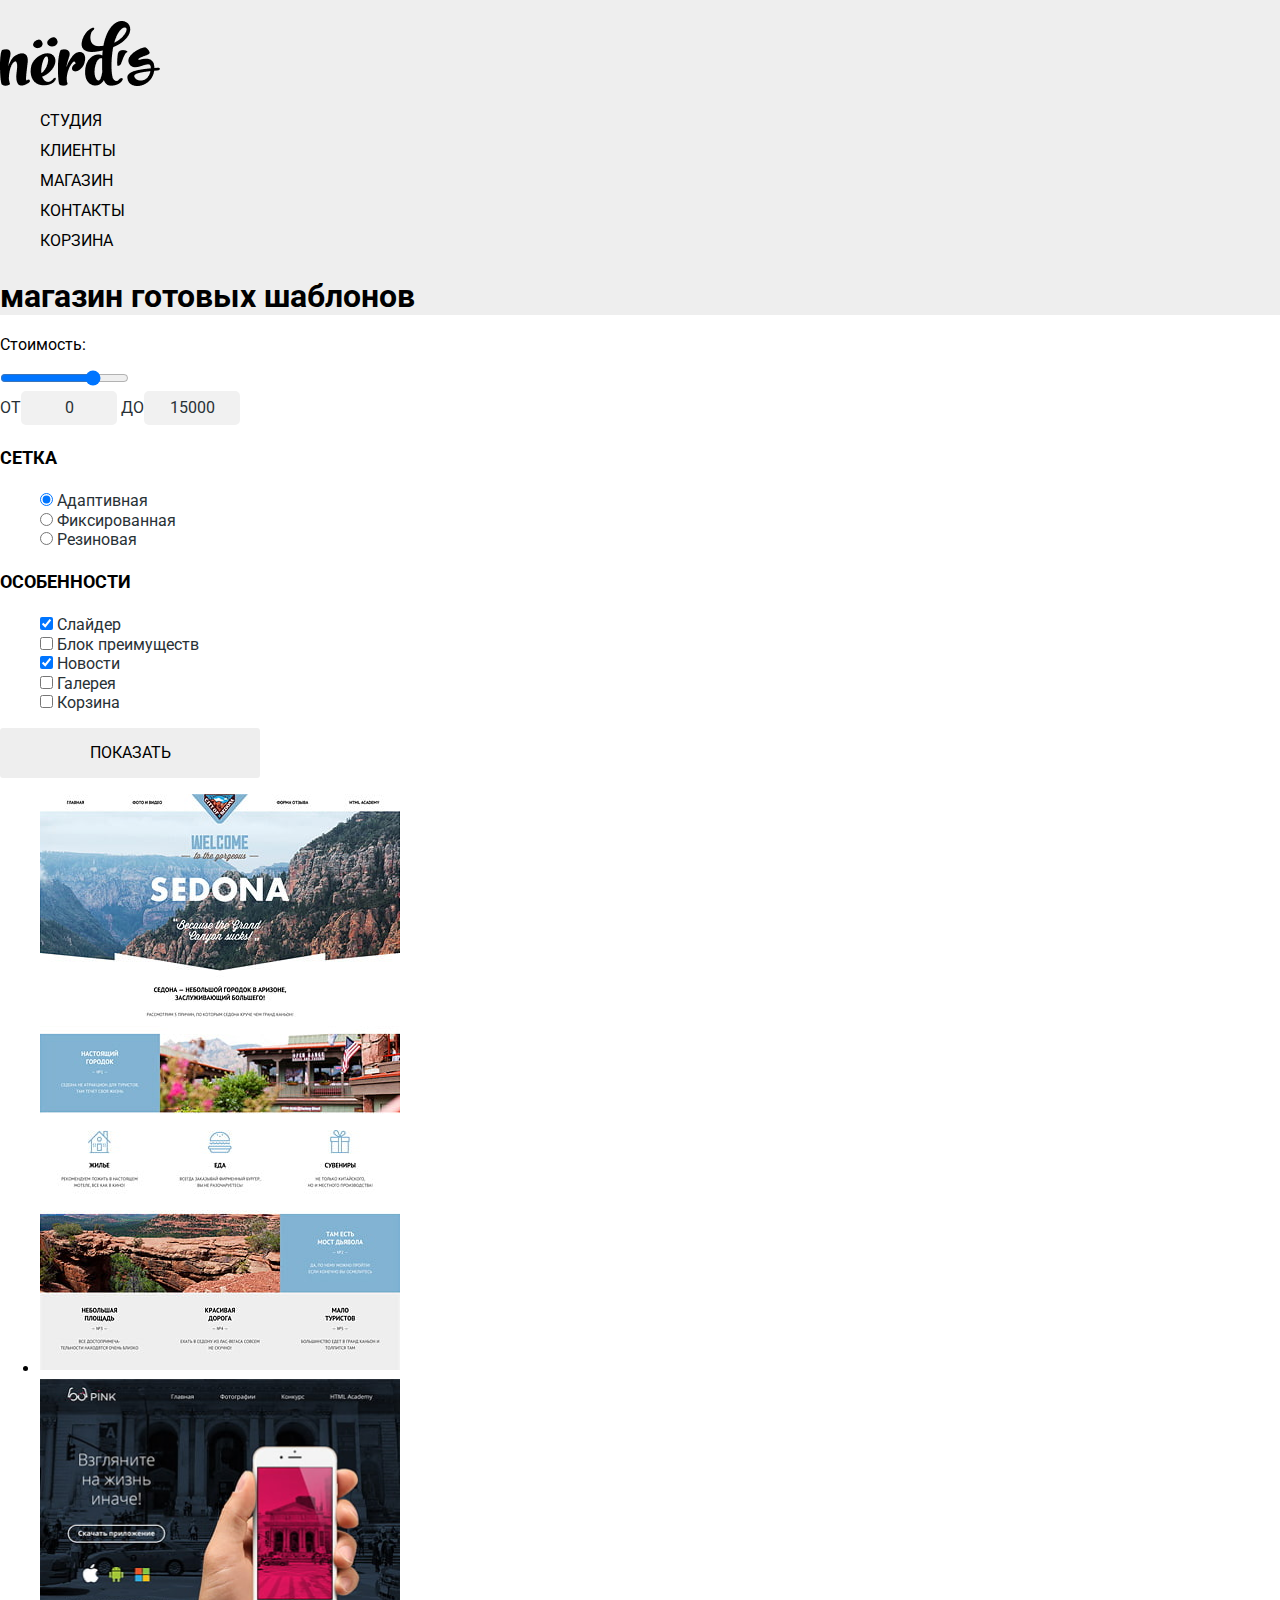
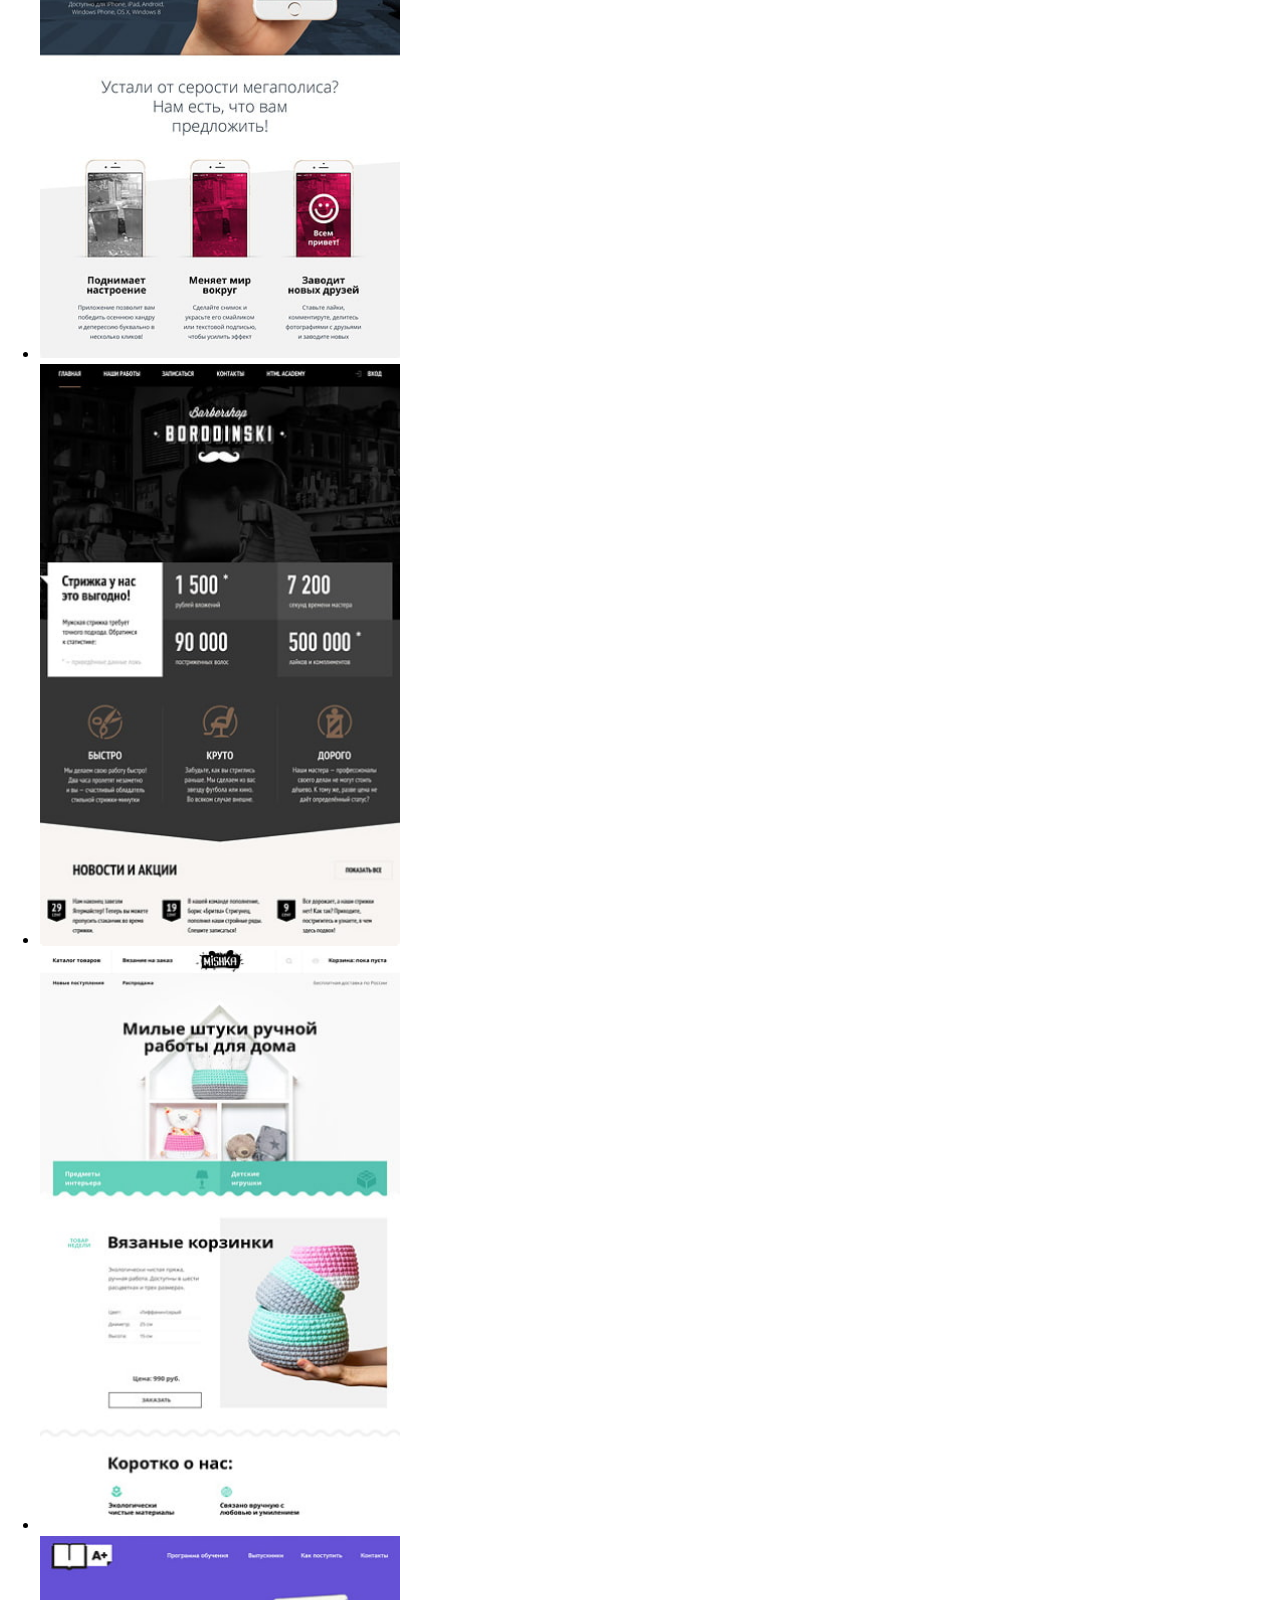
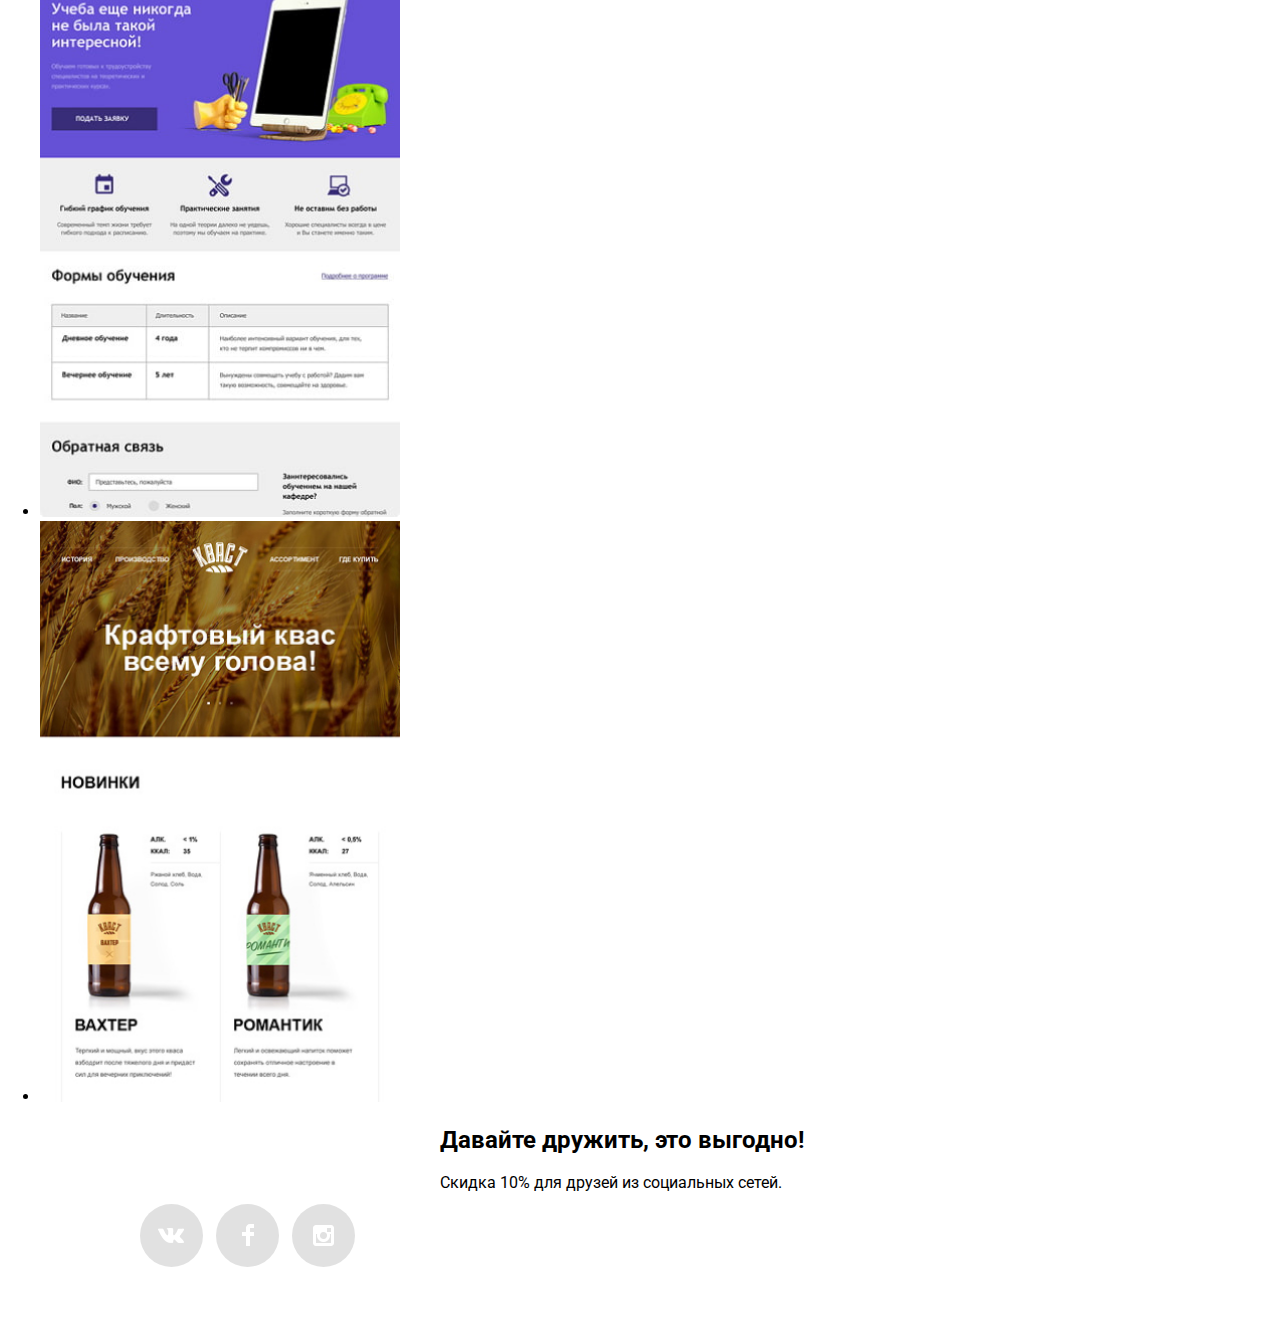
==== catalog.html @ 4b97c2a5 "+css базовое" ====
<!DOCTYPE html>
<html lang="ru">

<head>
  <meta charset="UTF-8">
  <title>HTML Academy: Нёрдс</title>
  <link rel="stylesheet" href="https://fonts.googleapis.com/css2?family=Roboto:wght@400;700&display=swap">
  <link rel="stylesheet" href="css/normalize.css">
  <link rel="stylesheet" href="css/style.css">
</head>

<body>
  <header class="main-header">
    <a class="main-logo" href="index.html">
      <img src="img/nerds_logo.png" width="159.87" height="65.02" alt="Логотип студии Нердс">
    </a>
    </div>
    <nav class="main-navigation">
      <ul class="main-navigation-list">
        <li><a href="">Студия</a></li>
        <li><a href="">Клиенты</a></li>
        <li><a href="catalog.html">Магазин</a></li>
        <li><a href="">Контакты</a></li>
        <li><a href="">Корзина</a></li>
      </ul>
    </nav>
    <h1>магазин готовых шаблонов</h1>
  </header>
  <main>
    <section>
      <div class="choose">
        <form action="https://echo.htmlacademy.ru" method="post">

          <p>Стоимость:</p>
          <input type="range" min="0" max="20000" step="1" value="15000">
          <div class="price-controls">
            <label class="min-price">ОТ<input name="min-price" type="text" value="0"></label>
            <label class="max-price">ДО<input name="max-price" type="text" value="15000"></label>
          </div>
          <h3>Сетка</h3>
          <ul class="choose radio-li">
            <li>
              <input id="adaptive" type="radio" name="grid" value="adaptive" checked>
              <label for="adaptive">Адаптивная</label>
            </li>
            <li>
              <input id="fixed" type="radio" name="grid" value="fixed">
              <label for="fixed">Фиксированная</label>
            </li>
            <li>
              <input id="rubber" type="radio" name="grid" value="rubber">
              <label for="rubber">Резиновая</label>
            </li>
          </ul>

          <h3>Особенности</h3>
          <ul class="choose checkbox-li">
            <li>
              <input id="slider" type="checkbox" name="features" value="slider" checked>
              <label for="slider">Слайдер</label>
            </li>
            <li>
              <input id="advantages" type="checkbox" name="features" value="advantages">
              <label for="advantages">Блок преимуществ</label>
            </li>
            <li>
              <input id="news" type="checkbox" name="features" value="news" checked>
              <label for="news">Новости</label>
            </li>
            <li>
              <input id="gallery" type="checkbox" name="features" value="gallery">
              <label for="gallery">Галерея</label>
            </li>
            <li>
              <input id="basket" type="checkbox" name="features" value="basket">
              <label for="basket">Корзина</label>
            </li>
          </ul>
          <input class="choose-btm" type="submit" value="Показать">
        </form>
      </div>
      <div>
        <ul>
          <li><img src="img/catalog_sedona.jpg" width="360" height="580" alt="карточка товара"></li>
          <li><img src="img/catalog_pink.jpg" width="360" height="580" alt="карточка товара"></li>
          <li><img src="img/catalog_barber.jpg" width="360" height="580" alt="карточка товара"></li>
          <li><img src="img/catalog bear.jpg" width="360" height="580" alt="карточка товара"></li>
          <li><img src="img/catalog a+.jpg" width="360" height="580" alt="карточка товара"></li>
          <li><img src="img/catalog_kvast.jpg" width="360" height="580" alt="карточка товара"></li>
        </ul>
      </div>
    </section>
  </main>
  <footer>
    <div>
      <div class="social">
        <a class="social-btn social-btn-vk" href="#">Вконтакте</a>
        <a class="social-btn social-btn-fb" href="#">Фейсбук</a>
        <a class="social-btn social-btn-inst" href="#">Инстаграм</a>
      </div>
      <h2>Давайте дружить, это выгодно!</h2>
      <p>Скидка 10% для друзей из социальных сетей.</p>
    </div>
  </footer>
  <section class="pop-up">
    <h2>Напишите нам</h2>
    <form action="https://echo.htmlacademy.ru" method="post">
      <p>
        <label for="name">Имя</label>
        <input type="text" id="name" name="name" placeholder="Имя Фамилия">
      </p>
      <p>
        <label for="user_email">Ваш e-mail</label>
        <input type="text" id="user_email" name="user_email" placeholder="email@example.com">
      </p>
      <p>
        <label for="message_text">Текст письма</label>
        <input type="text" id="message_text" name="message_text" placeholder="В свободной форме">
      </p>
      <button type="submit">Отправить</button>
    </form>
  </section>
</body>

</html>
---- css/style.css ----
:root{
    --basic: #EEEEEE;
    --black: #000000;
    --white: #FFFFFF;
    --brown: #283136;
    --sites-btn: #FB565A;
    --sites-active: #D7373B;
    --sites-focus: #E74246;
    --application-btn: #00CA74;
    --application-hover: #00BC6C;
    --application-active:#00AA62;
    --presentation-btn: #EFC84A;
    --presentation-focus: #EAB534;
    --prexentation-active: #E5A722;
}

body{
    min-width: 1180px;
    font-family: "roboto";
}

a{
    text-decoration: none;
}

img{
    max-width: 100%;
    height: auto;
}

.main-header {
    padding-top: 20px;
  
    background:var(--basic);
  }

.main-navigation{
    font-size: 16px;
    line-height: 30px;
    text-transform: uppercase; 
}

.main-navigation-list{
    list-style: none;
}

.main-navigation-list a{
    color: var(--black);
}

/*Эфекты нажатия и наведения на навигацию и лого*/

.main-navigation-list a:hover,
.main-navigation-list a:focus{
    color: var(--link);
}

.main-navigation-list a:active{
    mix-blend-mode: normal;
    opacity: 0.3;
}

.main-logo:active{
    mix-blend-mode: normal;
    opacity: 0.3;
}

/*Эфекты нажатия и наведения на "заказать" и стилизация предложений*/

h3{
    text-transform: uppercase;
}

.offers li{
    list-style: none;   
}

.offers p{
    font-size: 16px;
    line-height: 24px; 
    color:var(--brown);
}


.sites-link{
    background:var(--sites-btn);
    border-radius: 3px;
    width: 160px;
    height: 50px;
}

.sites-link a{
    display: block; 
    text-align: center;
    padding: 17px;
    color: var(--white);
    text-transform: uppercase;
}

.sites-link:hover,
.sites-link:focus{
    background: var(--sites-focus);
}

.sites-link:active{
    background: var(--sites-active);
    box-shadow: inset 0px 3px 0px rgba(0, 1, 1, 0.1);
}

.sites-link a:active{
    opacity: 0.3;
}

.applications-link{
    background: var(--application-btn);
    border-radius: 3px;
    width: 160px;
    height: 50px;
}

.applications-link a{
    display: block; 
    text-align: center;
    padding: 17px;
    color: var(--white);
    text-transform: uppercase;
}

.applications-link:hover,
.applications-link:focus{
    background: var(--application-hover)
}

.applications-link:active{
    background: var(--application-active);
    box-shadow: inset 0px 3px 0px rgba(0, 1, 1, 0.1);
    border-radius: 3px;
}

.applications-link a:active{
    opacity: 0.3;
}

.presentations-link{
    background:var(--presentation-btn);
    border-radius: 3px;
    width: 160px;
    height: 50px;
}

.presentations-link a{
    display: block; 
    text-align: center;
    padding: 17px;
    color: var(--white);
    text-transform: uppercase;
}

.presentations-link:hover,
.presentations-link:focus{
    background: #EAB534;
}

.presentations-link:active{
    background: #E5A722;
    box-shadow: inset 0px 3px 0px rgba(0, 1, 1, 0.1);
    border-radius: 3px;
}

.presentations-link a:active{
    opacity: 0.3;
}

.pop-up{
    display: none;
}

/*иконки соц.сетей*/

/*боковое меню выбора*/
.social{
    position: relative;
    float: left;
    width: 300px;
    margin-top: 30px;
    margin-left: 140px;
    padding-top: 30px;
    padding-bottom: 68px;
}

.social-btn{
    display: inline-block;
    width: 63px;
    height: 63px;
    margin-top: 17px;
    margin-right: 9px;
    font-size: 0;
    vertical-align: top;
    background-color: #e1e1e1;
    border-radius: 50%;
}

.social-btn:hover,
.social-btn:focus{
    background-color: #fb565a;
}
  
.social-btn:active{
    background-color: #d6494d;
    box-shadow: inset 0 3px 0 0 #b63e42;
}
  
.social-btn-vk{
    background-color: #e1e1e1;
    background-image: url("../img/icon-vk.png");
    background-repeat: no-repeat;
    background-position: center;
}
  
.social-btn-fb{
    background-color: #e1e1e1;
    background-image: url("../img/icon-facebook.png");
    background-repeat: no-repeat;
    background-position: center;
}
  
.social-btn-inst{
    background-color: #e1e1e1;
    background-image: url("../img/icon-instagramm.png");
    background-repeat: no-repeat;
    background-position: center;
}


/*catalog.html*/
.price-controls input {
    width: 80px;
    padding: 8px;
    font-size: 16px;
    text-align: center;
    color: var(--brown);
    background: #f1f1f1;
    border: none;
    border-radius: 5px;
}

h3{
    font-size: 18px;
    line-height: 30px;
}
  
label{
    font-size: 16px;
    line-height: 19px;
    color: #283136;
}

.choose{
    list-style: none;
}

.choose label{
    color: var(--brown);
    font-size: 16px;
    line-height: 19px;
}

.choose-btm{
        background: var(--basic);
        border-radius: 3px;
        width: 260px;
        height: 50px;
        border: none;
        font-size: 16px;
        line-height: 18px;
        color: var(--black);
        text-transform: uppercase;
}
.choose-btm:hover,
.choose-btm:focus{
    background: #DFDFDF;
}

.choose-btm:active{
    background: #D5D5D5;
    box-shadow: inset 0px 3px 0px;
}

/*карточки магазина*/
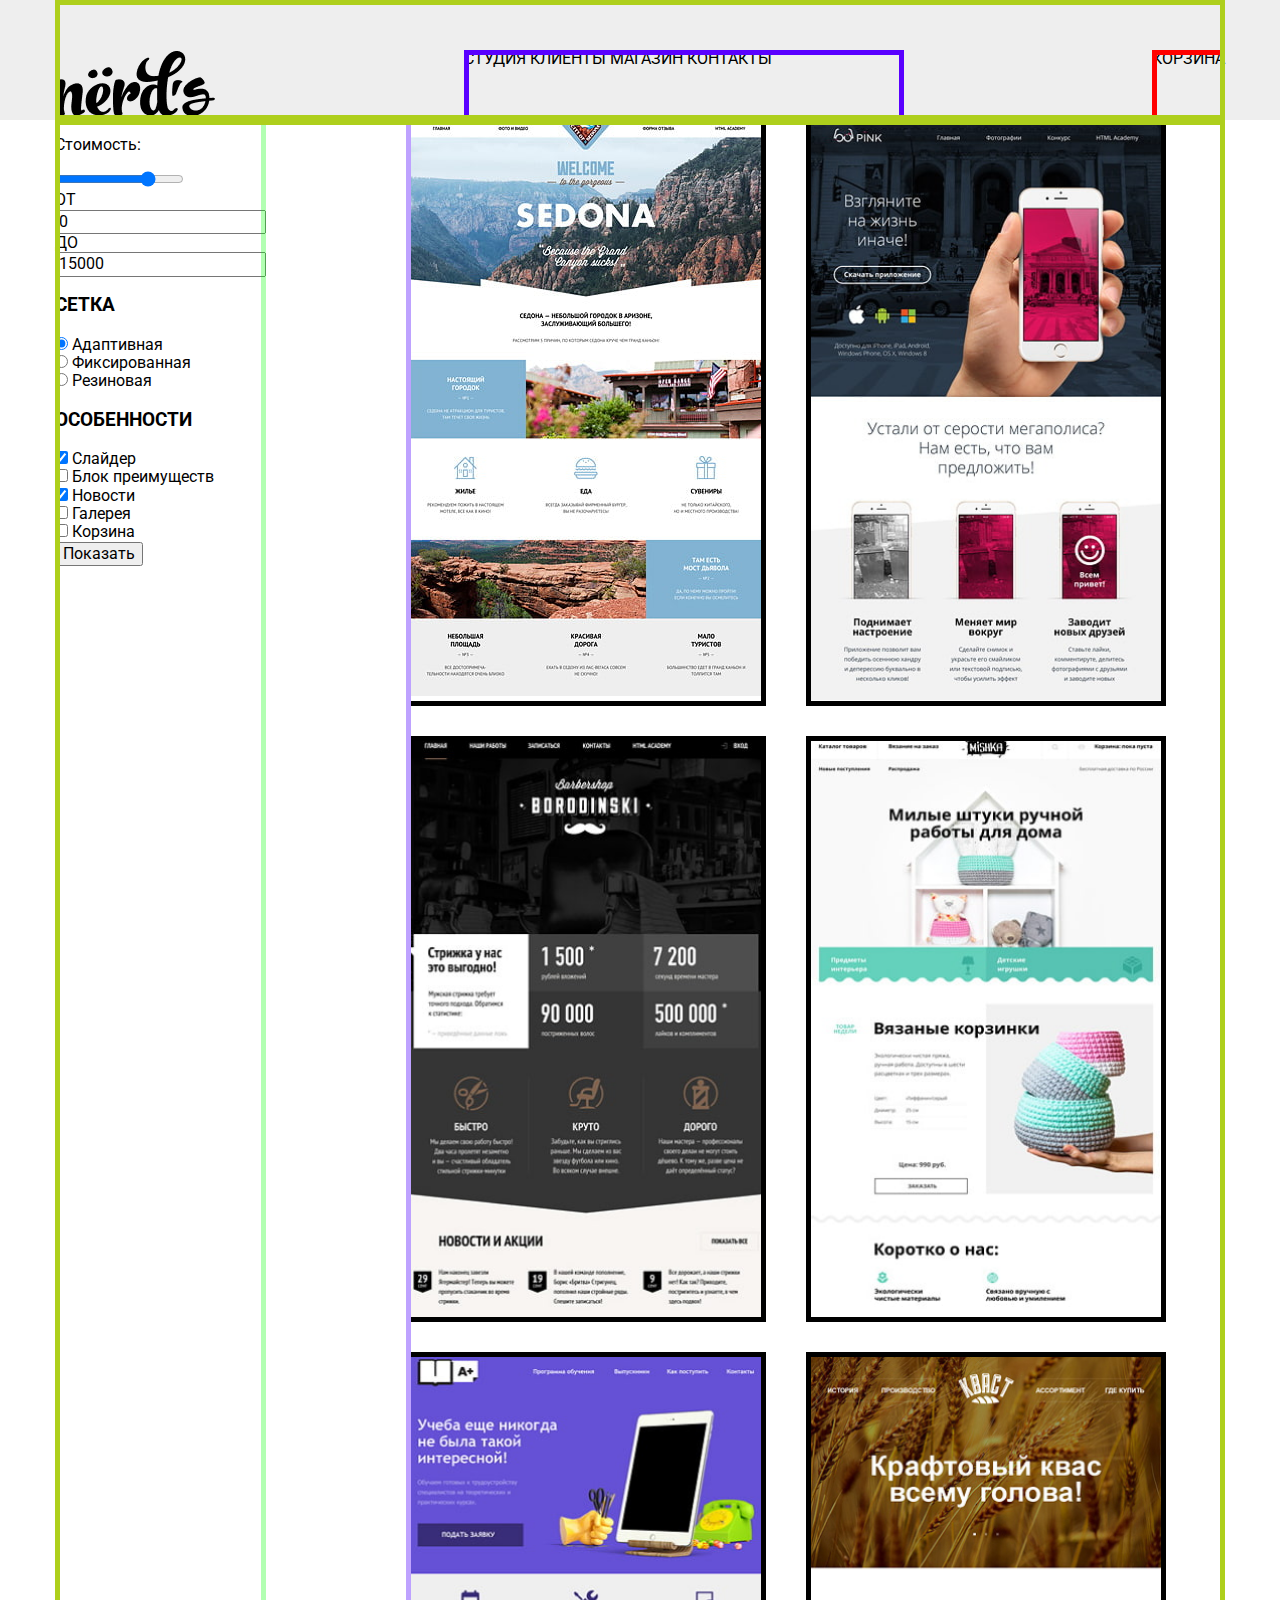
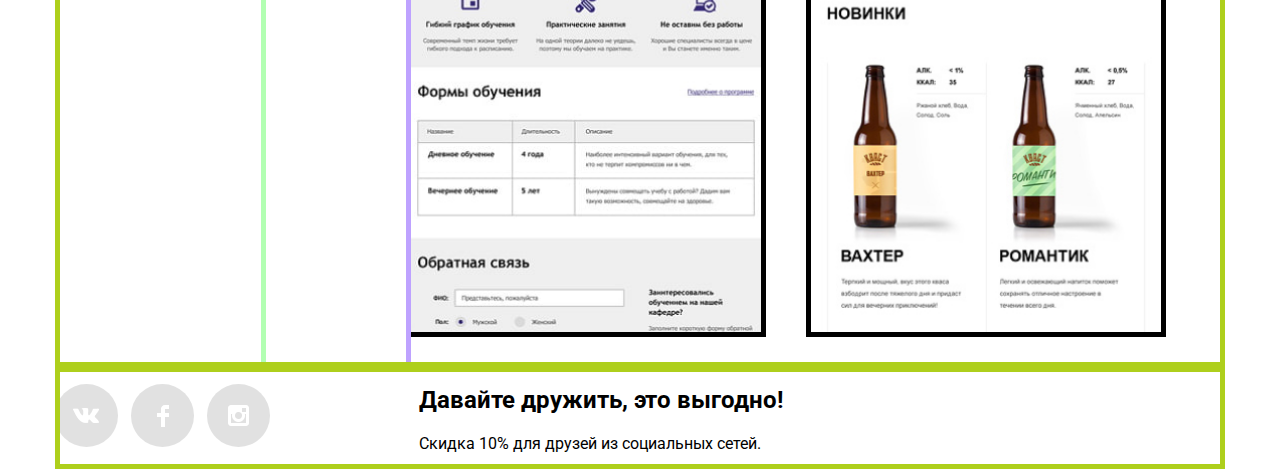
==== commit 6ede2091: "new css" ====
--- a/catalog.html
+++ b/catalog.html
@@ -1,5 +1,5 @@
 <!DOCTYPE html>
-<html lang="ru">
+<html class="page" lang="ru">
 
 <head>
   <meta charset="UTF-8">
@@ -9,28 +9,30 @@
   <link rel="stylesheet" href="css/style.css">
 </head>
 
-<body>
+<body class="page-body">
   <header class="main-header">
-    <a class="main-logo" href="index.html">
-      <img src="img/nerds_logo.png" width="159.87" height="65.02" alt="Логотип студии Нердс">
-    </a>
+    <div class="container">
+      <nav class=" main-navigation">
+        <a class="main-logo" href="index.html">
+          <img src="img/nerds-logo.png">
+        </a>
+        <ul class="site-navigation">
+          <li class="site-navigation-li"><a href="">Студия</a></li>
+          <li class="site-navigation-li"><a href="">Клиенты</a></li>
+          <li class="site-navigation-li"><a href="catalog.html">Магазин</a></li>
+          <li class="site-navigation-li"><a href="">Контакты</a></li>
+        </ul>
+        <div class="user-navigation">
+          <a href="">Корзина</a>
+        </div>
+      </nav>
     </div>
-    <nav class="main-navigation">
-      <ul class="main-navigation-list">
-        <li><a href="">Студия</a></li>
-        <li><a href="">Клиенты</a></li>
-        <li><a href="catalog.html">Магазин</a></li>
-        <li><a href="">Контакты</a></li>
-        <li><a href="">Корзина</a></li>
-      </ul>
-    </nav>
-    <h1>магазин готовых шаблонов</h1>
   </header>
+
   <main>
-    <section>
-      <div class="choose">
+    <div class="container shop">
+      <div class="filters">
         <form action="https://echo.htmlacademy.ru" method="post">
-
           <p>Стоимость:</p>
           <input type="range" min="0" max="20000" step="1" value="15000">
           <div class="price-controls">
@@ -38,7 +40,7 @@
             <label class="max-price">ДО<input name="max-price" type="text" value="15000"></label>
           </div>
           <h3>Сетка</h3>
-          <ul class="choose radio-li">
+          <ul class="radio-li">
             <li>
               <input id="adaptive" type="radio" name="grid" value="adaptive" checked>
               <label for="adaptive">Адаптивная</label>
@@ -52,9 +54,8 @@
               <label for="rubber">Резиновая</label>
             </li>
           </ul>
-
           <h3>Особенности</h3>
-          <ul class="choose checkbox-li">
+          <ul class="checkbox-li">
             <li>
               <input id="slider" type="checkbox" name="features" value="slider" checked>
               <label for="slider">Слайдер</label>
@@ -79,27 +80,27 @@
           <input class="choose-btm" type="submit" value="Показать">
         </form>
       </div>
-      <div>
-        <ul>
-          <li><img src="img/catalog_sedona.jpg" width="360" height="580" alt="карточка товара"></li>
-          <li><img src="img/catalog_pink.jpg" width="360" height="580" alt="карточка товара"></li>
-          <li><img src="img/catalog_barber.jpg" width="360" height="580" alt="карточка товара"></li>
-          <li><img src="img/catalog bear.jpg" width="360" height="580" alt="карточка товара"></li>
-          <li><img src="img/catalog a+.jpg" width="360" height="580" alt="карточка товара"></li>
-          <li><img src="img/catalog_kvast.jpg" width="360" height="580" alt="карточка товара"></li>
-        </ul>
+      <ul class="catalog-list">
+        <li class="catalog-item"><img src="img/catalog-sedona.jpg" width="360" height="580" alt="карточка товара"></li>
+        <li class="catalog-item"><img src="img/catalog-pink.jpg" width="360" height="580" alt="карточка товара"></li>
+        <li class="catalog-item"><img src="img/catalog-barber.jpg" width="360" height="580" alt="карточка товара"></li>
+        <li class="catalog-item"><img src="img/catalog-bear.jpg" width="360" height="580" alt="карточка товара"></li>
+        <li class="catalog-item"><img src="img/catalog-a+.jpg" width="360" height="580" alt="карточка товара"></li>
+        <li class="catalog-item"><img src="img/catalog-kvast.jpg" width="360" height="580" alt="карточка товара"></li>
+      </ul>
+    </div>
+  </main>
+  <footer class="main-footer">
+    <div class="container">
+      <ul class="social">
+        <li class="social-btn social-btn-vk" href="#">Вконтакте</li>
+        <li class="social-btn social-btn-fb" href="#">Фейсбук</li>
+        <li class="social-btn social-btn-inst" href="#">Инстаграм</li>
+      </ul>
+      <div class="footer-text">
+        <h2>Давайте дружить, это выгодно!</h2>
+        <p>Скидка 10% для друзей из социальных сетей.</p>
       </div>
-    </section>
-  </main>
-  <footer>
-    <div>
-      <div class="social">
-        <a class="social-btn social-btn-vk" href="#">Вконтакте</a>
-        <a class="social-btn social-btn-fb" href="#">Фейсбук</a>
-        <a class="social-btn social-btn-inst" href="#">Инстаграм</a>
-      </div>
-      <h2>Давайте дружить, это выгодно!</h2>
-      <p>Скидка 10% для друзей из социальных сетей.</p>
     </div>
   </footer>
   <section class="pop-up">
--- a/css/style.css
+++ b/css/style.css
@@ -14,9 +14,18 @@
     --prexentation-active: #E5A722;
 }
 
-body{
-    min-width: 1180px;
-    font-family: "roboto";
+.pop-up{
+    display: none;
+}
+
+ul{
+    list-style: none;
+    margin: 0px;
+    padding: 0px;
+}
+
+h3{
+    text-transform: uppercase;
 }
 
 a{
@@ -28,34 +37,62 @@
     height: auto;
 }
 
+
+.page-body {
+    font-family: "Roboto", "Arial", sans-serif;
+    min-width: 1170px;
+}
+
 .main-header {
-    padding-top: 20px;
-  
     background:var(--basic);
-  }
-
-.main-navigation{
+}
+
+.container{
+    display: flex;
+    width: 1170px;
+    margin: 0 auto;
+    
+    outline: 5px solid rgb(174, 207, 28);
+    outline-offset: -5px;
+}
+
+/*навигация*/
+
+.main-navigation {
+    display: flex;
+    justify-content: space-between;
+    margin-top: 50px;
+    width: 1170px;
     font-size: 16px;
-    line-height: 30px;
-    text-transform: uppercase; 
-}
-
-.main-navigation-list{
-    list-style: none;
-}
-
-.main-navigation-list a{
-    color: var(--black);
-}
-
-/*Эфекты нажатия и наведения на навигацию и лого*/
-
-.main-navigation-list a:hover,
-.main-navigation-list a:focus{
-    color: var(--link);
-}
-
-.main-navigation-list a:active{
+    text-transform: uppercase;
+}
+
+.main-navigation a{
+    color: black;
+}
+  
+.site-navigation {
+    padding-top: auto;
+    width: 440px;
+    outline: 5px solid rgb(89, 0, 255);
+    outline-offset: -5px;
+}
+
+.site-navigation-li{
+    display: inline-block;
+}
+
+/*эфекты навигации и логотипа*/
+
+.site-navigation-li a:hover,
+.site-navigation-li a:focus,
+.user-navigation a:hover,
+.user-navigation a:focus{
+    color: var(--sites-btn);
+}
+
+.site-navigation-li a:active,
+.user-navigation a:active{
     mix-blend-mode: normal;
     opacity: 0.3;
 }
@@ -65,14 +102,18 @@
     opacity: 0.3;
 }
 
-/*Эфекты нажатия и наведения на "заказать" и стилизация предложений*/
-
-h3{
-    text-transform: uppercase;
-}
-
-.offers li{
-    list-style: none;   
+.user-navigation {
+   
+    outline: 5px solid rgb(255, 0, 0);
+    outline-offset: -5px;
+}
+
+/*index-предложения*/
+
+.offers-list{
+    display: flex; 
+    justify-content: space-between;
+    width: 1170px;
 }
 
 .offers p{
@@ -81,6 +122,7 @@
     color:var(--brown);
 }
 
+/*index-предложения-веб-сайты*/
 
 .sites-link{
     background:var(--sites-btn);
@@ -111,6 +153,8 @@
     opacity: 0.3;
 }
 
+/*index-предложения-приложения*/
+
 .applications-link{
     background: var(--application-btn);
     border-radius: 3px;
@@ -141,6 +185,8 @@
     opacity: 0.3;
 }
 
+/*index-предложения-презентации*/
+
 .presentations-link{
     background:var(--presentation-btn);
     border-radius: 3px;
@@ -171,23 +217,13 @@
     opacity: 0.3;
 }
 
-.pop-up{
-    display: none;
-}
-
-/*иконки соц.сетей*/
-
-/*боковое меню выбора*/
-.social{
-    position: relative;
-    float: left;
-    width: 300px;
-    margin-top: 30px;
-    margin-left: 140px;
-    padding-top: 30px;
-    padding-bottom: 68px;
-}
-
+/*footer*/
+
+.footer-text{
+margin-left: 140px;
+}
+
+/*footer-кнопки соц.сетей*/
 .social-btn{
     display: inline-block;
     width: 63px;
@@ -231,61 +267,34 @@
     background-position: center;
 }
 
-
-/*catalog.html*/
-.price-controls input {
-    width: 80px;
-    padding: 8px;
-    font-size: 16px;
-    text-align: center;
-    color: var(--brown);
-    background: #f1f1f1;
-    border: none;
-    border-radius: 5px;
-}
-
-h3{
-    font-size: 18px;
-    line-height: 30px;
-}
-  
-label{
-    font-size: 16px;
-    line-height: 19px;
-    color: #283136;
-}
-
-.choose{
-    list-style: none;
-}
-
-.choose label{
-    color: var(--brown);
-    font-size: 16px;
-    line-height: 19px;
-}
-
-.choose-btm{
-        background: var(--basic);
-        border-radius: 3px;
-        width: 260px;
-        height: 50px;
-        border: none;
-        font-size: 16px;
-        line-height: 18px;
-        color: var(--black);
-        text-transform: uppercase;
-}
-.choose-btm:hover,
-.choose-btm:focus{
-    background: #DFDFDF;
-}
-
-.choose-btm:active{
-    background: #D5D5D5;
-    box-shadow: inset 0px 3px 0px;
-}
-
-/*карточки магазина*/
-
- +/*catalog*/
+
+.filters{
+    width: 260px;
+
+    outline: 5px solid rgba(0, 255, 0, 0.3);
+    outline-offset: -5px;
+}
+
+.catalog-list{
+    display: flex;
+    flex-wrap: wrap;
+    margin-left: 140px;
+
+    outline: 5px solid rgb(190, 162, 255);
+    outline-offset: -5px;
+}
+  
+.catalog-item{
+    width: 358;
+    height: 578;
+    margin-bottom: 30px ;
+
+    outline: 5px solid rgb(0, 0, 0);
+    outline-offset: -5px;
+}
+
+.catalog-item:nth-child(2n){
+    margin-left: 40px;
+}
+
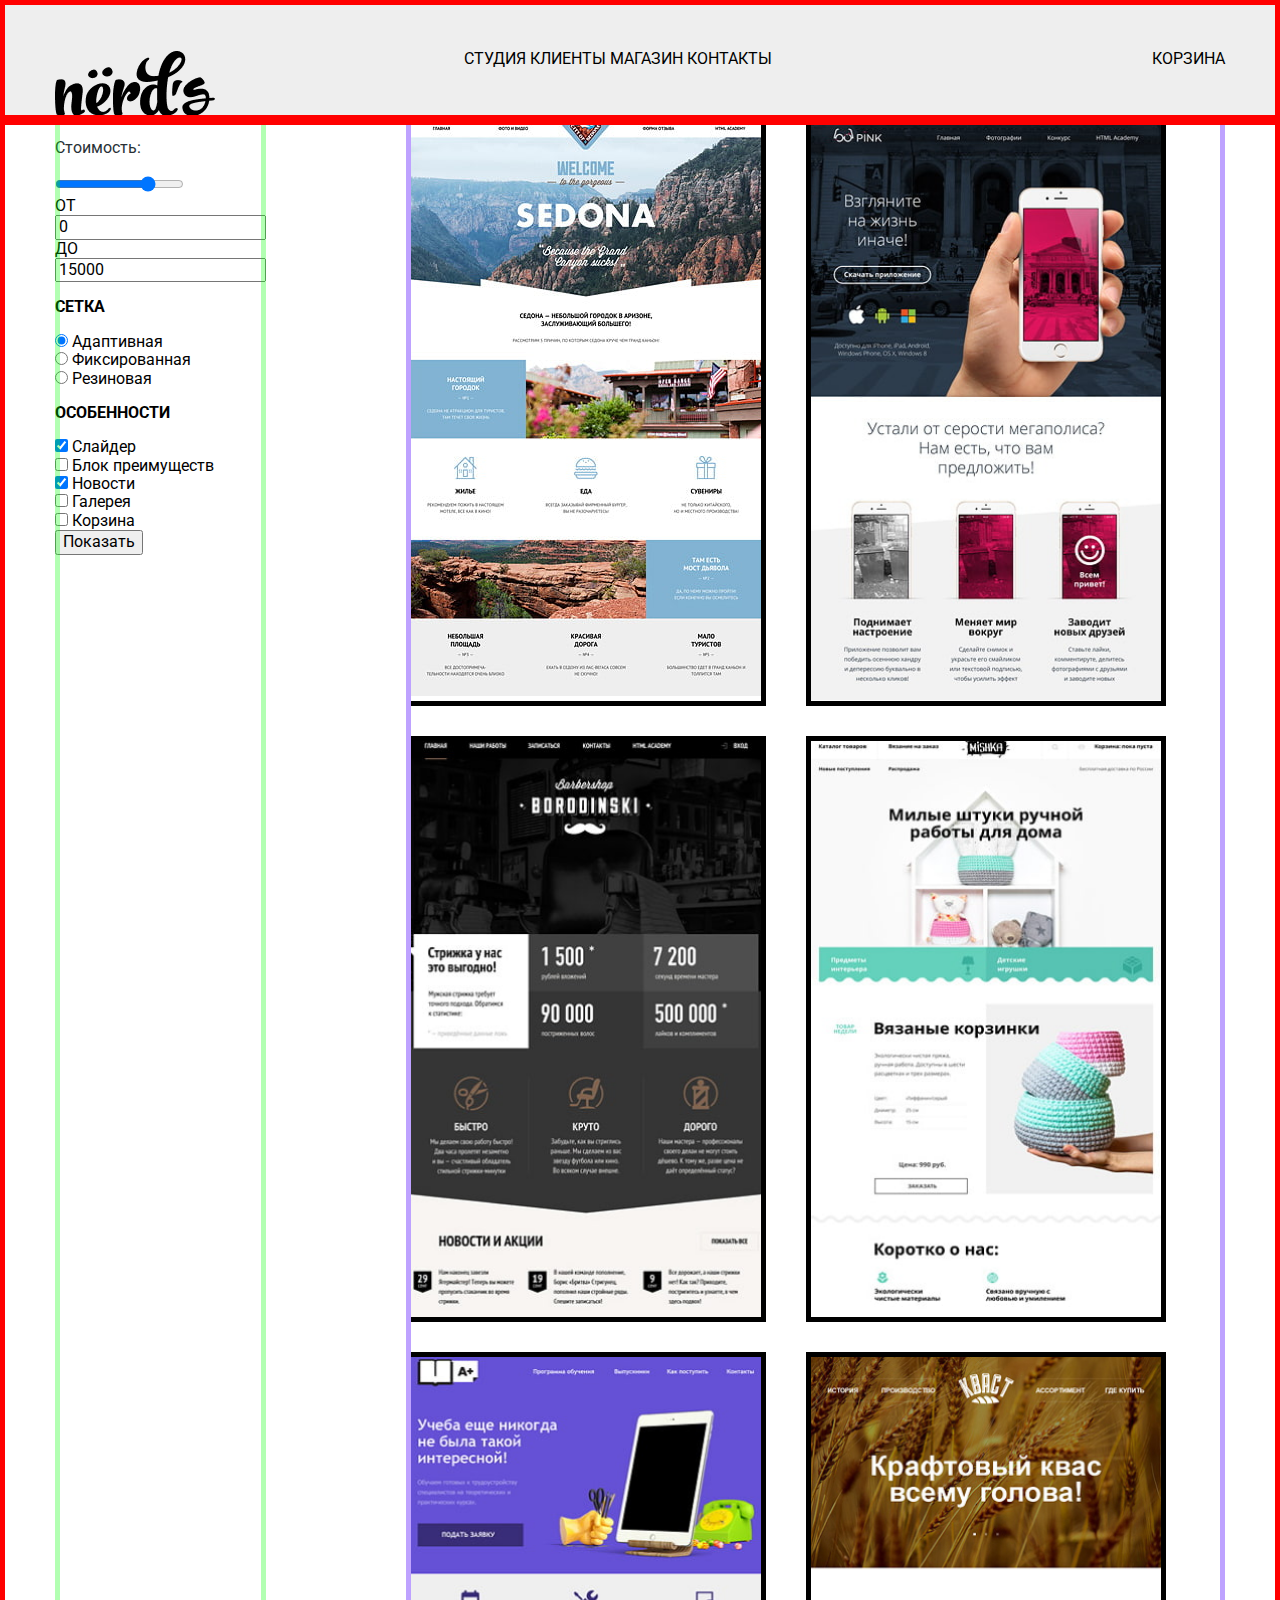
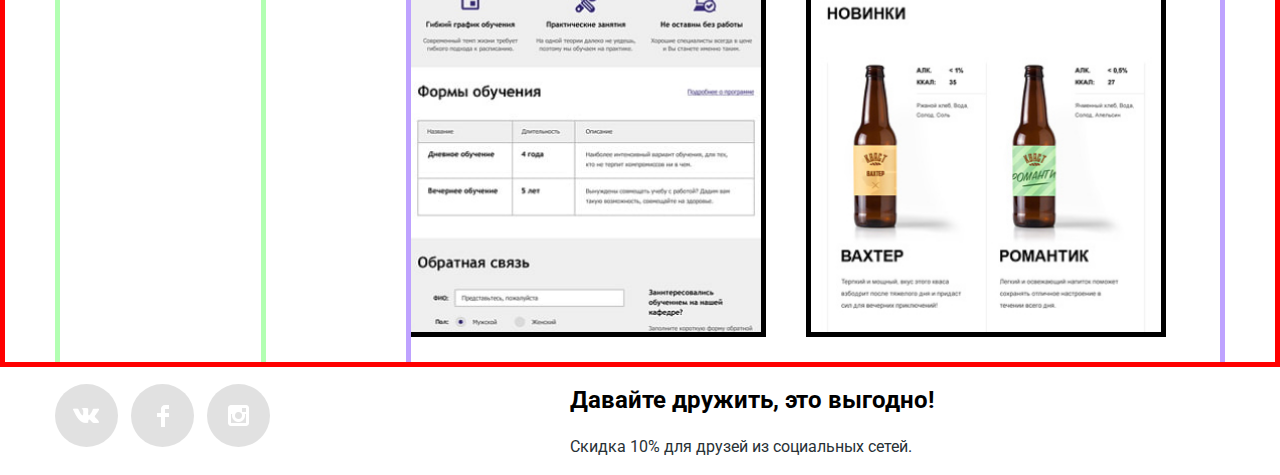
==== commit 127e6060: "почти готовая первая страница" ====
--- a/catalog.html
+++ b/catalog.html
@@ -30,7 +30,8 @@
   </header>
 
   <main>
-    <div class="container shop">
+  <section class="shop">
+    <div class="container">
       <div class="filters">
         <form action="https://echo.htmlacademy.ru" method="post">
           <p>Стоимость:</p>
@@ -89,6 +90,7 @@
         <li class="catalog-item"><img src="img/catalog-kvast.jpg" width="360" height="580" alt="карточка товара"></li>
       </ul>
     </div>
+    </section>
   </main>
   <footer class="main-footer">
     <div class="container">
--- a/css/style.css
+++ b/css/style.css
@@ -24,8 +24,19 @@
     padding: 0px;
 }
 
+h1{
+    font-size: 45px;
+}
+
 h3{
     text-transform: uppercase;
+    font-size: 16px;
+}
+
+p{
+    font-size: 16px;
+    line-height: 24px;
+    color: var(--brown)
 }
 
 a{
@@ -37,6 +48,14 @@
     height: auto;
 }
 
+hr{
+background:var(--basic);
+width: 1158px;
+height: 2px;
+left: 140px;
+top: 1052px;
+}
+
 
 .page-body {
     font-family: "Roboto", "Arial", sans-serif;
@@ -45,15 +64,14 @@
 
 .main-header {
     background:var(--basic);
+    outline: 5px solid rgb(255, 0, 0);
+    outline-offset: -5px; 
 }
 
 .container{
     display: flex;
     width: 1170px;
     margin: 0 auto;
-    
-    outline: 5px solid rgb(174, 207, 28);
-    outline-offset: -5px;
 }
 
 /*навигация*/
@@ -74,8 +92,6 @@
 .site-navigation {
     padding-top: auto;
     width: 440px;
-    outline: 5px solid rgb(89, 0, 255);
-    outline-offset: -5px;
 }
 
 .site-navigation-li{
@@ -103,23 +119,19 @@
 }
 
 .user-navigation {
-   
-    outline: 5px solid rgb(255, 0, 0);
-    outline-offset: -5px;
+    
 }
 
 /*index-предложения*/
+.offers{
+    margin-top: 80px;
+    margin-bottom: 80px;
+}
 
 .offers-list{
     display: flex; 
     justify-content: space-between;
     width: 1170px;
-}
-
-.offers p{
-    font-size: 16px;
-    line-height: 24px; 
-    color:var(--brown);
 }
 
 /*index-предложения-веб-сайты*/
@@ -217,10 +229,97 @@
     opacity: 0.3;
 }
 
+.advantage{
+    margin-top: 39px;
+    margin-bottom: 75px;
+}
+
+.advantage-h3{
+    text-align: center;
+}
+
+.advantage-left{
+    width: 660px;
+}
+
+.advantage-right{
+    margin-left: 150px;
+    width: 360px;
+}
+
+.advantage-number{
+    font-size: 45px;
+    color: var(--black);
+    font-weight: bold;
+}
+
+.advantage-percent{
+    font-weight: bold;
+    font-size: 26px;
+}
+
+.advantage-text{
+    font-size: 16px;
+    line-height: 18px;
+    color: var(--brown);
+}
+
+.advantage-right-li{
+    display: inline-block;
+}
+
+.advantage-right-li:nth-child(2){
+    margin-left: 20px;
+    margin-right: 20px;
+}
+
+
+.partners{
+    margin-top: 60px;
+    margin-bottom: 45px;
+}
+
+.partners-list{
+    display: flex;
+    flex-grow: 1;
+}
+
+
+.partners-item{
+    margin: auto;
+    padding: 0px;
+    opacity: 0.2;
+}
+
+.partners-item:hover,
+.partners-item:focus{
+    opacity: 1;
+}
+
+.partners-item:active{
+    opacity: 0.1;
+}
+
+.map{
+    margin-top: 80px;
+}
+
+.adres{
+    position: relative;
+    top: -350px;
+    background-color: var(--white);
+    width: 319;
+    height: 308;
+}
+
+.adres-text{
+    margin: 50px;
+}
+
 /*footer*/
 
 .footer-text{
-margin-left: 140px;
+    margin: auto;
 }
 
 /*footer-кнопки соц.сетей*/
@@ -269,6 +368,11 @@
 
 /*catalog*/
 
+.shop{
+    outline: 5px solid rgb(255, 0, 0);
+    outline-offset: -5px;
+}
+
 .filters{
     width: 260px;
 
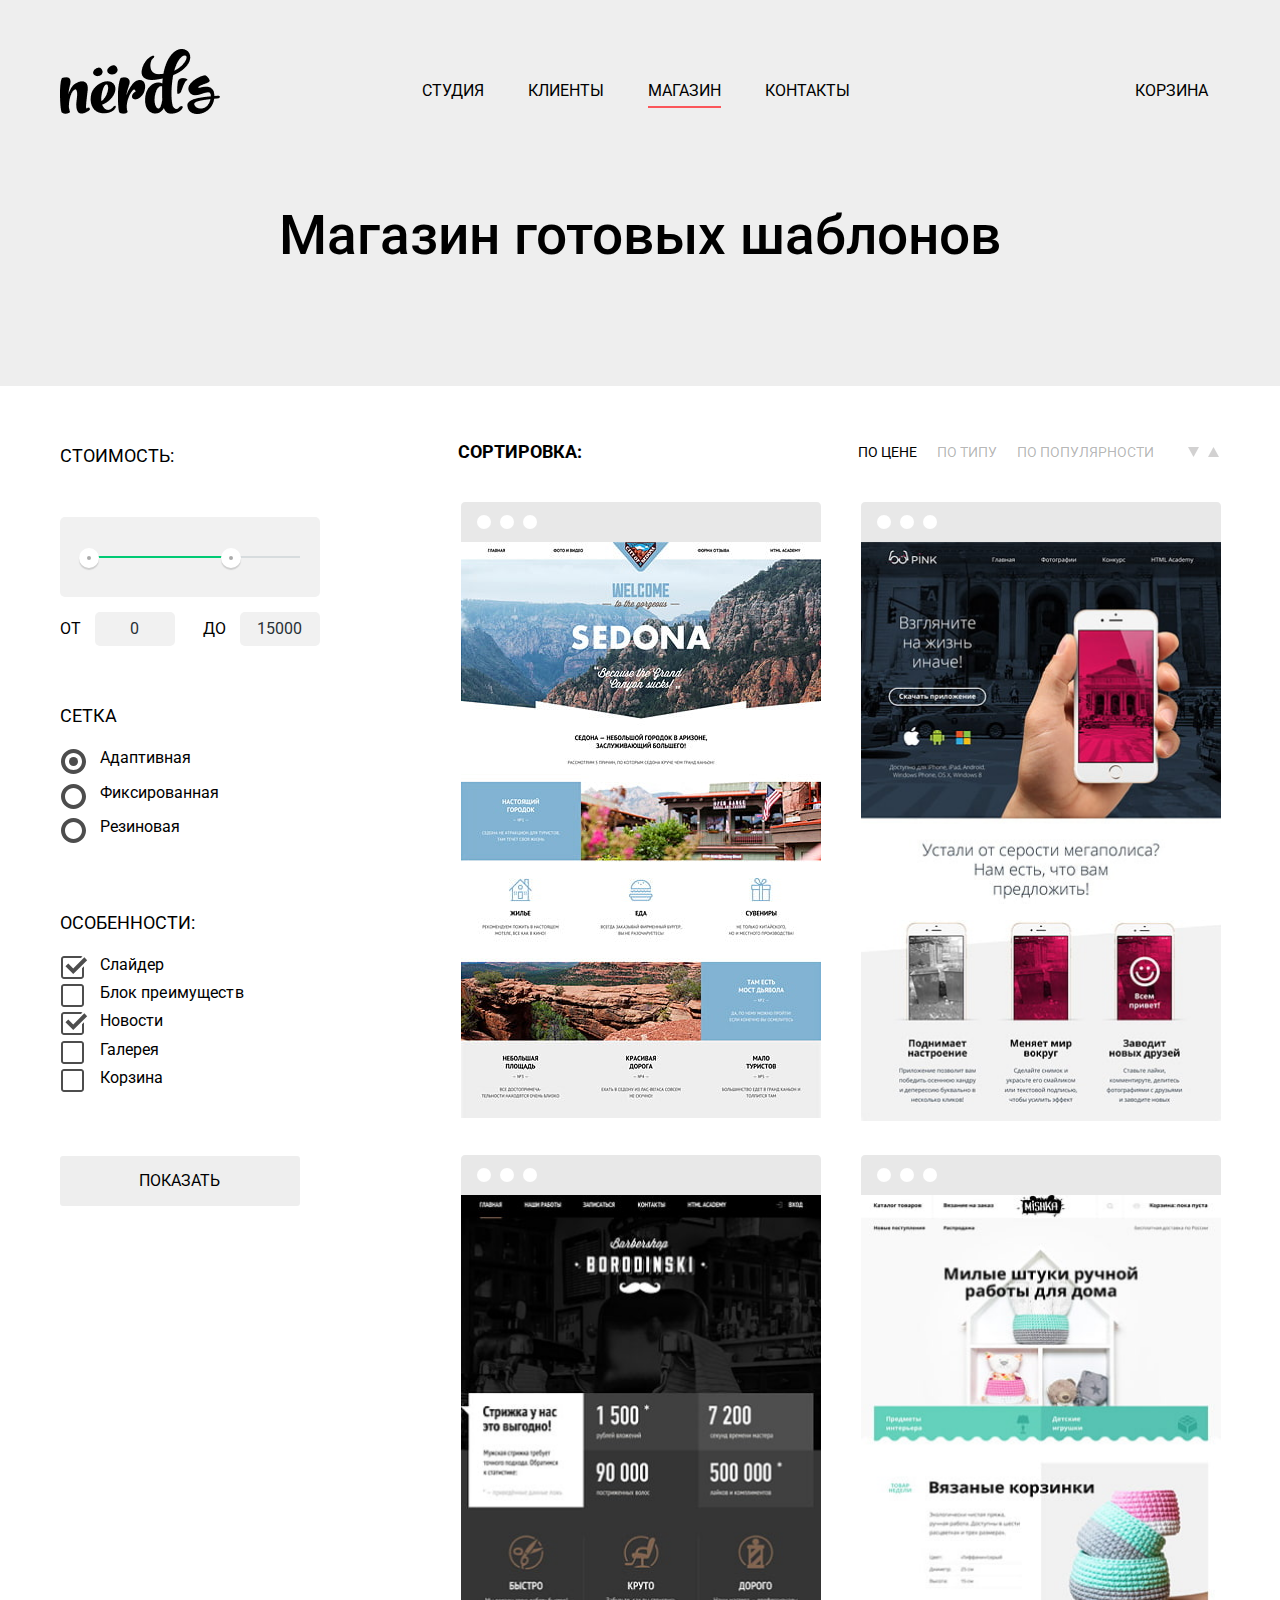
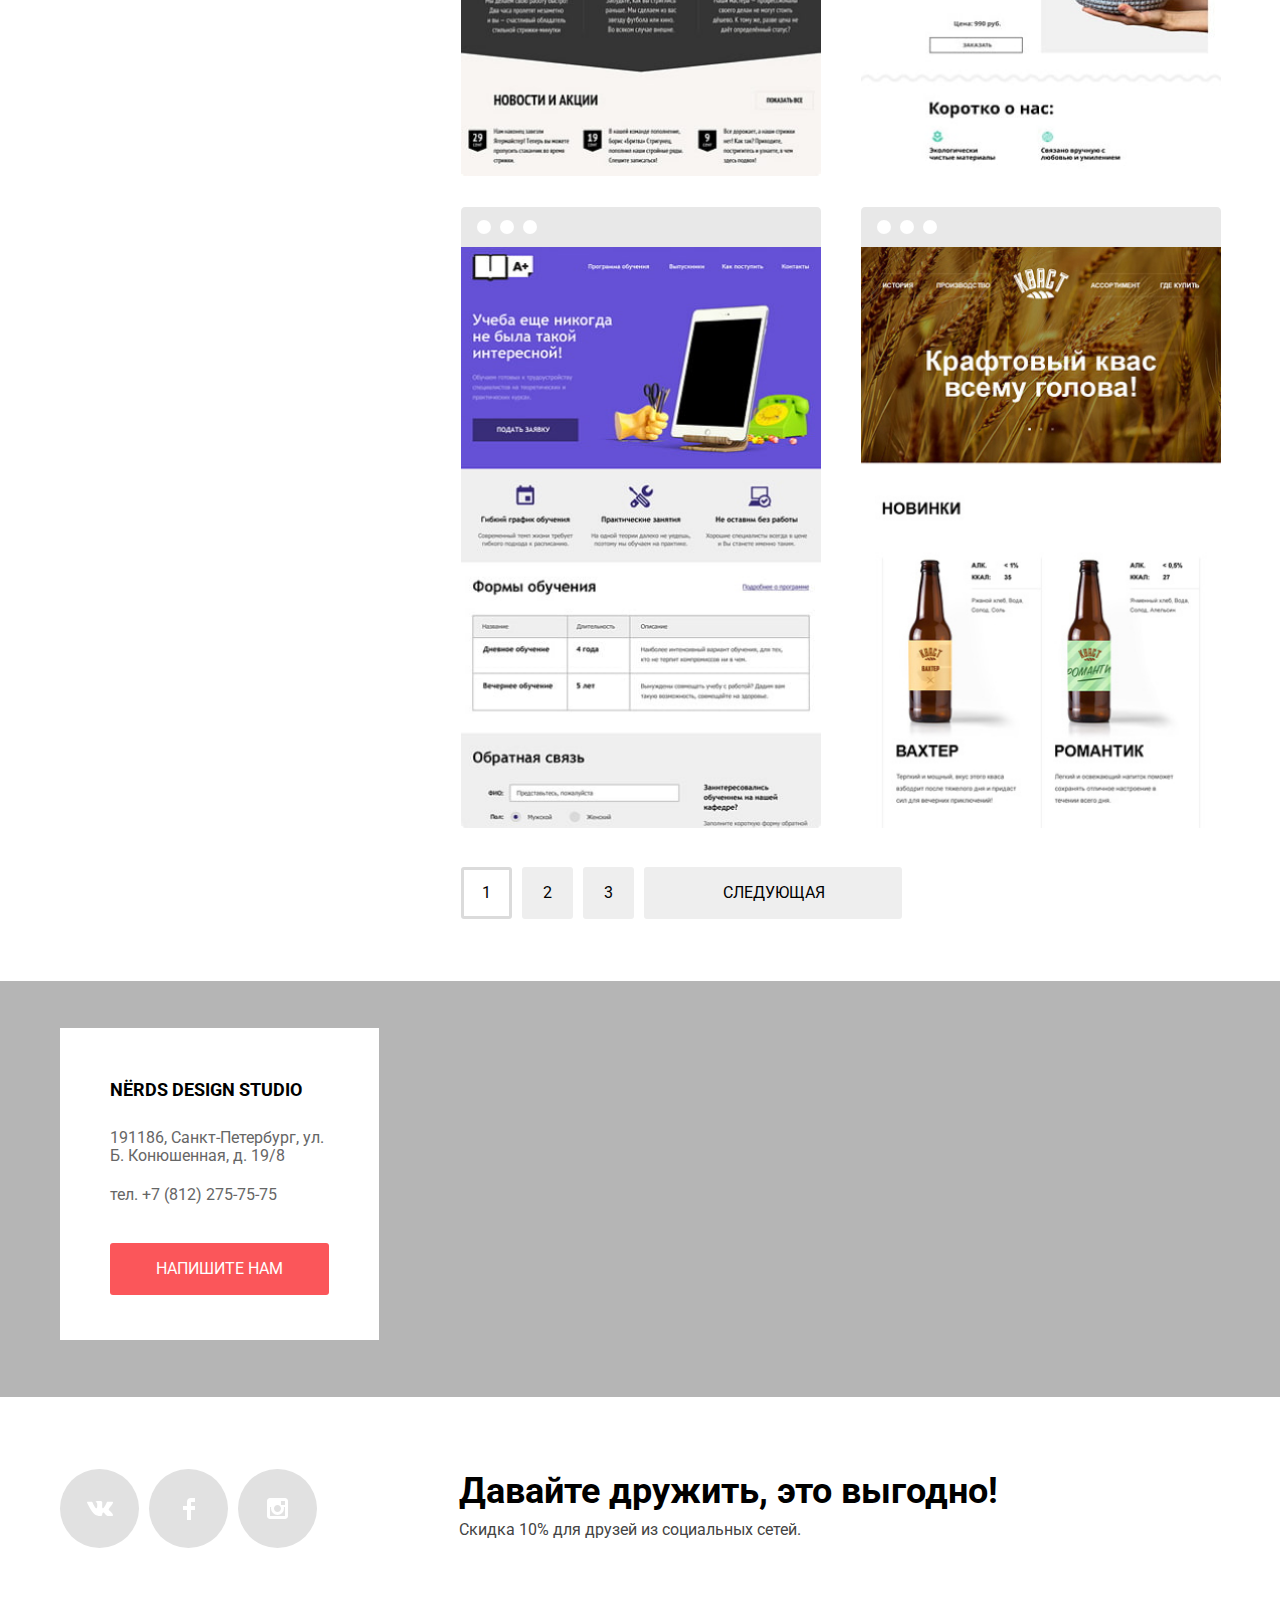
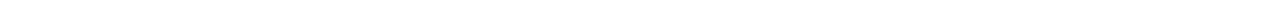
==== commit 805b8dca: "финальная версия" ====
--- a/catalog.html
+++ b/catalog.html
@@ -2,7 +2,7 @@
 <html class="page" lang="ru">
 
 <head>
-  <meta charset="UTF-8">
+  <meta charset="utf-8">
   <title>HTML Academy: Нёрдс</title>
   <link rel="stylesheet" href="https://fonts.googleapis.com/css2?family=Roboto:wght@400;700&display=swap">
   <link rel="stylesheet" href="css/normalize.css">
@@ -11,118 +11,266 @@
 
 <body class="page-body">
   <header class="main-header">
-    <div class="container">
-      <nav class=" main-navigation">
-        <a class="main-logo" href="index.html">
-          <img src="img/nerds-logo.png">
-        </a>
-        <ul class="site-navigation">
-          <li class="site-navigation-li"><a href="">Студия</a></li>
-          <li class="site-navigation-li"><a href="">Клиенты</a></li>
-          <li class="site-navigation-li"><a href="catalog.html">Магазин</a></li>
-          <li class="site-navigation-li"><a href="">Контакты</a></li>
+    <nav class="header-wrapper wrapper-content">
+      <a href="index.html" class="header-logo-nav">
+        <img src="img/nerds-logo.png" width="160" height="67" alt="Логотип дизайн-студии Nёrd's">
+      </a>
+      <ul class="header-site-nav">
+        <li><a class="header-site-nav-link" href="#">Студия</a></li>
+        <li><a class="header-site-nav-link" href="#">Клиенты</a></li>
+        <li><a class="header-site-nav-link header-site-nav-link--active">Магазин</a></li>
+        <li><a class="header-site-nav-link" href="#">Контакты</a></li>
+      </ul>
+      <ul class="header-cart-nav">
+        <li class="cart"><a class="header-cart-nav-link" href="#">Корзина</a></li>
+      </ul>
+    </nav>
+  </header>
+  <main>
+    <section class="intro">
+      <div class="wrapper-content">
+        <h1 class="page-title">Магазин готовых шаблонов</h1>
+      </div>
+    </section>
+    <div class="catalog wrapper-content">
+      <section class="catalog-filter">
+        <h2 class="visually-hidden">Фильтр товаров</h2>
+        <form action="https://echo.htmlacademy.ru" method="post">
+          <fieldset class="filter-item">
+            <legend>Стоимость:</legend>
+            <div class="range-filter">
+              <div class="range-controls">
+                <div class="scale">
+                  <div class="bar"></div>
+                </div>
+                <div class="toggle toggle-min"></div>
+                <div class="toggle toggle-max"></div>
+              </div>
+              <div class="price-controls">
+                <label class="min-price">от <input name="min-price" type="text" value="0"></label>
+                <label class="max-price">до <input name="max-price" type="text" value="15000"></label>
+              </div>
+            </div>
+          </fieldset>
+
+          <fieldset class="filter-item catalog-filter-grid-group">
+            <legend>Сетка</legend>
+            <ul>
+              <li class="filter-option">
+                <label class="radio option">
+                  <input class="radio-input" type="radio" name="grid" value="adaptive" checked>
+                  <span class="radio-box"></span>
+                  Адаптивная
+                </label>
+              </li>
+              <li class="filter-option">
+                <label class="radio option">
+                  <input class="radio-input" type="radio" name="grid" value="fixed">
+                  <span class="radio-box"></span>
+                  Фиксированная
+                </label>
+              </li>
+              <li class="filter-option">
+                <label class="radio option">
+                  <input class="radio-input" type="radio" name="grid" value="rubber">
+                  <span class="radio-box"></span>
+                  Резиновая
+                </label>
+              </li>
+            </ul>
+          </fieldset>
+          <fieldset class="filter-item catalog-filter-features">
+            <legend>Особенности:</legend>
+            <ul>
+              <li class="filter-color">
+                <label class="check option">
+                  <input class="check-input" type="checkbox" name="features" value="slider" checked>
+                  <span class="check-box"></span>
+                  Слайдер
+                </label>
+              </li>
+              <li class="filter-color">
+                <label class="check option">
+                  <input class="check-input" type="checkbox" name="features" value="benefitsblock">
+                  <span class="check-box"></span>
+                  Блок преимуществ
+                </label>
+              </li>
+              <li class="filter-color">
+                <label class="check option">
+                  <input class="check-input" type="checkbox" name="features" value="news" checked>
+                  <span class="check-box"></span>
+                  Новости
+                </label>
+              </li>
+              <li class="filter-color">
+                <label class="check option">
+                  <input class="check-input" type="checkbox" name="features" value="gallery">
+                  <span class="check-box"></span>
+                  Галерея
+                </label>
+              </li>
+              <li class="filter-color">
+                <label class="check option">
+                  <input class="check-input" type="checkbox" name="features" value="cart">
+                  <span class="check-box"></span>
+                  Корзина
+                </label>
+              </li>
+            </ul>
+          </fieldset>
+          <button class="filter-button button" type="submit">Показать</button>
+        </form>
+      </section>
+      <section class="catalog-wrapper">
+        <h2 class="visually-hidden">Готовые товары</h2>
+        <div class="catalog-sorting">
+          <h2>Сортировка:</h2>
+          <ul class="sort-list">
+            <li><a class="sort-list-item sort-list-item--active" href="#">По цене</a></li>
+            <li><a class="sort-list-item" href="#">По типу</a></li>
+            <li><a class="sort-list-item" href="#">По популярности</a></li>
+          </ul>
+          <p class="sort-list-updown">
+            <a class="sort-list-down" href="#" aria-label="Ниже"></a>
+            <a class="sort-list-up" href="#" aria-label="Выше"></a>
+          </p>
+        </div>
+        <div class="catalog-list">
+          <div class="catalog-template">
+            <a href="#">
+              <img src="img/catalog-sedona.jpg" width="360" height="576" alt="Шаблон Sedona">
+            </a>
+            <div class="catalog-popup">
+              <a href="#">
+                <h3 class="catalog-popup-caption">Sedona</h3>
+              </a>
+              <p>Информационный сайт для туристов</p>
+              <a href="#" class="button catalog-popup-button">9 900 руб.</a>
+            </div>
+          </div>
+          <div class="catalog-template">
+            <a href="#">
+              <img src="img/catalog-pink.jpg" width="360" height="576" alt="Шаблон Pink">
+            </a>
+            <div class="catalog-popup">
+              <a href="#">
+                <h3 class="catalog-popup-caption">Pink App</h3>
+              </a>
+              <p>Продуктовый лендинг приложения для iOS и Android</p>
+              <a href="#" class="button catalog-popup-button">9 900 руб.</a>
+            </div>
+          </div>
+          <div class="catalog-template">
+            <a href="#">
+              <img src="img/catalog-barber.jpg" width="360" height="576" alt="Шаблон Barbershop">
+            </a>
+            <div class="catalog-popup">
+              <a href="#">
+                <h3 class="catalog-popup-caption">Barbershop</h3>
+              </a>
+              <p>Сайт салона красоты. Для мужчин, да.</p>
+              <a href="#" class="button catalog-popup-button">9 900 руб.</a>
+            </div>
+          </div>
+          <div class="catalog-template">
+            <a href="#">
+              <img src="img/catalog-bear.jpg" width="360" height="576" alt="Шаблон Mishka">
+            </a>
+            <div class="catalog-popup">
+              <a href="#">
+                <h3 class="catalog-popup-caption">Mishka</h3>
+              </a>
+              <p>Интернет-магазин вязаных игрушек.</p>
+              <a href="#" class="button catalog-popup-button">9 900 руб.</a>
+            </div>
+          </div>
+          <div class="catalog-template">
+            <a href="#">
+              <img src="img/catalog-a+.jpg" width="360" height="576" alt="Шаблон A+">
+            </a>
+            <div class="catalog-popup">
+              <a href="#">
+                <h3 class="catalog-popup-caption">A Plus</h3>
+              </a>
+              <p>Лендинг курсов повышения квалификации</p>
+              <a href="#" class="button catalog-popup-button">9 900 руб.</a>
+            </div>
+          </div>
+          <div class="catalog-template">
+            <a href="#">
+              <img src="img/catalog-kvast.jpg" width="360" height="576" alt="Шаблон Kvast">
+            </a>
+            <div class="catalog-popup">
+              <a href="#">
+                <h3 class="catalog-popup-caption">Кваст</h3>
+              </a>
+              <p>Промо-сайт производителя крафтового кваса</p>
+              <a href="#" class="button catalog-popup-button">9 900 руб.</a>
+            </div>
+          </div>
+        </div>
+        <ul class="pagination-list">
+          <li class="pagination-item pagination-item-active"><a>1</a></li>
+          <li class="pagination-item"><a href="#">2</a></li>
+          <li class="pagination-item"><a href="#">3</a></li>
+          <li class="pagination-item pagination-item-next"><a href="#">Следующая</a></li>
         </ul>
-        <div class="user-navigation">
-          <a href="">Корзина</a>
+      </section>
+    </div>
+    <sectv class="map-wrapper">
+      <iframe
+        src="https://yandex.ru/map-widget/v1/?um=constructor%3A0da719b83099ced85a7360a81502c2350b32536cdaef0779f9d6f8efe23a999d&amp;source=constructor"
+        width="1440" height="416"></iframe>
+      <section class="map-container wrapper-content">
+        <h2 class="visually-hidden">Наши контактные данные</h2>
+        <div class="map-address">
+          <b>NЁRDS DESIGN STUDIO</b>
+          <div class="address">
+            191186, Санкт-Петербург, ул. Б. Конюшенная, д. 19/8
+            <p class="address-phone"><a class="address-phone-link" href="tel.:78122757575">тел. +7 (812) 275-75-75</a>
+            </p>
+          </div>
+          <a href="writeus.html" class="button writeus-button send-us-form-button send-us-popup-button">Напишите нам</a>
         </div>
-      </nav>
-    </div>
-  </header>
-
-  <main>
-  <section class="shop">
-    <div class="container">
-      <div class="filters">
-        <form action="https://echo.htmlacademy.ru" method="post">
-          <p>Стоимость:</p>
-          <input type="range" min="0" max="20000" step="1" value="15000">
-          <div class="price-controls">
-            <label class="min-price">ОТ<input name="min-price" type="text" value="0"></label>
-            <label class="max-price">ДО<input name="max-price" type="text" value="15000"></label>
-          </div>
-          <h3>Сетка</h3>
-          <ul class="radio-li">
-            <li>
-              <input id="adaptive" type="radio" name="grid" value="adaptive" checked>
-              <label for="adaptive">Адаптивная</label>
-            </li>
-            <li>
-              <input id="fixed" type="radio" name="grid" value="fixed">
-              <label for="fixed">Фиксированная</label>
-            </li>
-            <li>
-              <input id="rubber" type="radio" name="grid" value="rubber">
-              <label for="rubber">Резиновая</label>
-            </li>
-          </ul>
-          <h3>Особенности</h3>
-          <ul class="checkbox-li">
-            <li>
-              <input id="slider" type="checkbox" name="features" value="slider" checked>
-              <label for="slider">Слайдер</label>
-            </li>
-            <li>
-              <input id="advantages" type="checkbox" name="features" value="advantages">
-              <label for="advantages">Блок преимуществ</label>
-            </li>
-            <li>
-              <input id="news" type="checkbox" name="features" value="news" checked>
-              <label for="news">Новости</label>
-            </li>
-            <li>
-              <input id="gallery" type="checkbox" name="features" value="gallery">
-              <label for="gallery">Галерея</label>
-            </li>
-            <li>
-              <input id="basket" type="checkbox" name="features" value="basket">
-              <label for="basket">Корзина</label>
-            </li>
-          </ul>
-          <input class="choose-btm" type="submit" value="Показать">
-        </form>
-      </div>
-      <ul class="catalog-list">
-        <li class="catalog-item"><img src="img/catalog-sedona.jpg" width="360" height="580" alt="карточка товара"></li>
-        <li class="catalog-item"><img src="img/catalog-pink.jpg" width="360" height="580" alt="карточка товара"></li>
-        <li class="catalog-item"><img src="img/catalog-barber.jpg" width="360" height="580" alt="карточка товара"></li>
-        <li class="catalog-item"><img src="img/catalog-bear.jpg" width="360" height="580" alt="карточка товара"></li>
-        <li class="catalog-item"><img src="img/catalog-a+.jpg" width="360" height="580" alt="карточка товара"></li>
-        <li class="catalog-item"><img src="img/catalog-kvast.jpg" width="360" height="580" alt="карточка товара"></li>
+      </section>
+      </div>
+  </main>
+  <footer class="wrapper-content footer">
+    <div class="footer-social">
+      <ul>
+        <li><a class="vk-icon" href="#" aria-label="Вконтакте"></a></li>
+        <li><a class="fb-icon" href="#" aria-label="Фейсбук"></a></li>
+        <li><a class="in-icon" href="#" aria-label="Инстаграм"></a></li>
       </ul>
-    </div>
-    </section>
-  </main>
-  <footer class="main-footer">
-    <div class="container">
-      <ul class="social">
-        <li class="social-btn social-btn-vk" href="#">Вконтакте</li>
-        <li class="social-btn social-btn-fb" href="#">Фейсбук</li>
-        <li class="social-btn social-btn-inst" href="#">Инстаграм</li>
-      </ul>
-      <div class="footer-text">
-        <h2>Давайте дружить, это выгодно!</h2>
-        <p>Скидка 10% для друзей из социальных сетей.</p>
+      <div class="footer-discount">
+        <b>Давайте дружить, это выгодно!</b>
+        <span>Скидка 10% для друзей из социальных сетей.</span>
       </div>
     </div>
   </footer>
-  <section class="pop-up">
+  <section class="modal">
     <h2>Напишите нам</h2>
-    <form action="https://echo.htmlacademy.ru" method="post">
-      <p>
-        <label for="name">Имя</label>
-        <input type="text" id="name" name="name" placeholder="Имя Фамилия">
+    <form class="send-us-form" action="https://echo.htmlacademy.ru" method="post">
+      <div class="wrapper-modal">
+        <p class="send-us-name">
+          <label for="send-us-name">Ваше имя:</label>
+          <input id="send-us-name" type="text" name="send-us-name" placeholder="Имя Фамилия">
+        </p>
+        <p class="send-us-email">
+          <label for="send-us-email">Ваш e-mail:</label>
+          <input id="send-us-email" type="email" name="send-us-email" placeholder="email@example.com">
+        </p>
+      </div>
+      <p class="send-us-text">
+        <label for="send-us-text">Текст письма:</label>
+        <textarea id="send-us-text" name="send-us-text" placeholder="В свободной форме" rows="5"></textarea>
       </p>
-      <p>
-        <label for="user_email">Ваш e-mail</label>
-        <input type="text" id="user_email" name="user_email" placeholder="email@example.com">
-      </p>
-      <p>
-        <label for="message_text">Текст письма</label>
-        <input type="text" id="message_text" name="message_text" placeholder="В свободной форме">
-      </p>
-      <button type="submit">Отправить</button>
+      <button type="submit" class="button send-us-form-button">Отправить</button>
     </form>
+    <button class="modal-close" type="button">Закрыть</button>
   </section>
+  <script src="js/script.js"></script>
 </body>
 
 </html>--- a/css/style.css
+++ b/css/style.css
@@ -24,14 +24,6 @@
     padding: 0px;
 }
 
-h1{
-    font-size: 45px;
-}
-
-h3{
-    text-transform: uppercase;
-    font-size: 16px;
-}
 
 p{
     font-size: 16px;
@@ -62,343 +54,1361 @@
     min-width: 1170px;
 }
 
-.main-header {
-    background:var(--basic);
-    outline: 5px solid rgb(255, 0, 0);
-    outline-offset: -5px; 
-}
-
-.container{
+
+.wrapper-content{
+    box-sizing: border-box;
+    width: 1200px;
+    margin: 0 auto;
+    padding: 0 20px;
+}
+
+/*навигация начало*/
+.main-header{
+    height: 114px;
+    background-color: var(--basic);
+}
+
+.header-wrapper{
     display: flex;
-    width: 1170px;
-    margin: 0 auto;
-}
-
-/*навигация*/
-
-.main-navigation {
+    justify-content: flex-start;
+}
+
+.header-logo-nav{
+    padding-top:48px;
+    padding-right:202px;
+}
+
+.header-logo-nav[href]:focus,
+.header-logo-nav[href]:hover{
+    opacity:.8;
+}
+.header-logo-nav[href]:active{
+    opacity:.3;
+}
+
+.header-site-nav{
+    line-height: 30px;
+    display: flex;
+    padding: 0;
+    padding-top: 76px;
+    padding-right: 245px;
+    list-style: none;
+    text-transform: uppercase;
+    justify-content: start;
+    flex-wrap: wrap;
+}
+    
+.header-site-nav li{
+    margin-left:44px;
+}
+
+.header-site-nav li:first-child{
+    margin-left:0;
+}
+
+.header-cart-nav{
+    line-height: 30px;
+    margin-top: 76px;
+    margin-bottom: 0;
+    padding: 0;
+    list-style: none;
+    text-transform: uppercase;
+}
+
+.header-cart-nav li{
+    position: relative;
+    padding-left: 40px;
+}
+
+.header-cart-nav li::before{
+    position: absolute;
+    top: 7px;
+    left: 0;
+    width: 15px;
+    height: 15px;
+    content: '';
+    background-image: url(../img/icon/cart-icon.svg);
+    background-repeat: no-repeat;
+    background-position: 0 0;
+}
+
+.header-cart-nav-link,
+.header-site-nav-link{
+    display: inline-block;
+    vertical-align: top;
+    color: var(--black);
+}
+
+.header-cart-nav-link[href]:focus,
+.header-cart-nav-link[href]:hover,
+.header-site-nav-link[href]:focus,
+.header-site-nav-link[href]:hover{
+    color: var(--sites-btn);
+}
+
+.header-cart-nav-link:active,
+.header-site-nav-link:active{
+    color: var(--black);
+    border-bottom:2px solid var(--sites-btn);
+}
+
+.header-site-nav-link--active{
+    color: var(--black);
+    border-bottom:2px solid var(--sites-btn);
+}
+/*навигация конец*/
+
+/*карусель начало*/
+.visually-hidden{
+    position: absolute;
+    clip: rect(0,0,0,0);
+    width: 1px;
+    height: 1px;
+}
+
+.slider{
+    position: relative;
+    background-color: var(--basic);
+}
+
+.slider-controls{
+    font-size: 0;
+    position: absolute;
+    z-index: 100;
+    bottom: 104px;
+    left: 50%;
+    width: 160px;
+    height: 18px;
+    text-align: center;
+}
+
+.slider-controls label{
+    position: relative;
+    display: inline-block;
+    width: 18px;
+    height: 18px;
+    padding: 8px;
+    cursor: pointer;
+    vertical-align: top;
+    border-radius: 50%;
+}
+
+.slider-controls label::after{
+    position: absolute;
+    z-index: 1;
+    top: 8px;
+    left: 8px;
+    width: 18px;
+    height: 18px;
+    content: '';
+    border-radius: 50%;
+    background: var(--white);
+}
+
+.slider-list{
+    margin: 0;
+    padding: 0;
+    list-style: none;
+}
+
+.slider-item{
+    display: none;
+    padding: 78px 0 80px 0;
+}
+
+.slider-item:nth-child(1){
+    background-image: url(../img/slide1.png);
+    background-repeat: no-repeat;
+    background-position: 93% 18px;
+}
+
+.slider-item:nth-child(2){
+    background-image: url(../img/slide2.png);
+    background-repeat: no-repeat;
+    background-position: 100% 0;
+}
+
+.slider-item:nth-child(3){
+    background-image: url(../img/slide3.png);
+    background-repeat: no-repeat;
+    background-position: 100% 20px;
+}
+
+#product-1:checked~
+.slider-list .slider-item:nth-child(1){
+    display: block;
+}
+
+#product-2:checked~.slider-list .slider-item:nth-child(2){
+    display: block;
+}
+
+#product-3:checked~.slider-list 
+
+.slider-item:nth-child(3){
+    display: block;
+}
+
+#product-1:checked~.slider-controls 
+
+.slider-controls-item--1::before,
+#product-2:checked~.slider-controls 
+
+.slider-controls-item--2::before,
+#product-3:checked~.slider-controls 
+
+.slider-controls-item--3::before{
+    position: absolute;
+    z-index: 2;
+    top: 50%;
+    left: 50%;
+    width: 4px;
+    height: 4px;
+    margin: -4px;
+    content: '';
+    border: 2px solid #c1c1c1;
+    border-radius: 50%;
+    background-color: inherit;
+}
+
+.slider-item h3{
+    font-size: 55px;
+    font-weight: 500;
+    line-height: 55px;
+    max-width: 600px;
+    margin: 0;
+    margin-bottom: 27px;
+    color: var(--black);
+}
+
+.slider-item p{
+    max-width: 430px;
+    margin: 0;
+    margin-bottom: 38px;
+}
+
+.button{
+    font-size: 16px;
+    line-height: 18px;
+    display: block;
+    max-width: 240px;
+    padding: 16px 0;
+    text-align: center;
+    text-decoration: none;
+    text-transform: uppercase;
+    color: var(--white);
+    border: none;
+    border-radius: 3px;
+    background-color: var(--sites-btn);
+}
+
+.button:focus,
+.button:hover{
+    background-color: var(--sites-focus);
+}
+
+.button:active{
+    color: rgba(255,255,255,.3);
+    background-color: var(--sites-active);
+    box-shadow: 0 3px rgba(0,0,0,.1) inset;
+}
+/*карусель конец*/
+
+/*index-предложения*/
+.service,
+.service-item{
+    display:flex;
+    justify-content:space-between;
+    flex-wrap:wrap;
+}
+
+.service{
+    margin-top:80px;
+    padding-right:60px;
+    padding-bottom:80px;
+}
+
+.service p{
+    color: var(--brown);
+}
+
+.service-item{
+    width:100%;
+    margin:0;
+    padding:0;
+    list-style:none;
+}
+
+.service-item li{
+    padding-bottom:10px;
+    flex-basis:300px;
+}
+
+.service-item h3,
+.service-item p{
+    margin:0;
+}
+
+.service-item img{
+    padding-bottom:22px;
+}
+
+.service-item h3{
+    font-size:24px;
+    font-weight:700;
+    font-style:normal;
+    font-stretch:normal;
+    line-height:26px;
+    padding-bottom:16px;
+    letter-spacing:normal;
+    text-transform:uppercase;
+    color:var(--black);
+}
+
+.service-item p{
+    width:280px;
+    padding-bottom:32px;
+}
+
+.service-item-button{
+    width:160px;
+    padding-top:17px;
+    padding-bottom:17px;
+    color:var(--white);
+}
+
+.service-item-button-pink{
+    background-color:var(--sites-btn);
+}
+
+.service-item-button-pink:focus,
+.service-item-button-pink:hover{
+    background-color:var(--sites-focus);
+}
+
+.service-item-button-pink:active{
+    color:rgba(255,255,255,.3);
+    background-color:var(--sites-active);
+    box-shadow:inset 0 3px 0 0 rgba(0,1,1,.1);
+}
+
+.service-item-button-green{
+    background-color:var(--application-btn);
+}
+
+.service-item-button-green:focus,
+.service-item-button-green:hover{
+    background-color:var(--application-hover);
+}
+
+.service-item-button-green:active{
+    color:rgba(255,255,255,.3);
+    background-color:var(--application-active);
+    box-shadow:inset 0 3px 0 0 rgba(0,1,1,.1);
+}
+
+.service-item-button-yellow{
+    background-color:var(--presentation-btn);
+}
+
+.service-item-button-yellow:focus,
+.service-item-button-yellow:hover{
+    background-color:var(--presentation-focus);
+}
+
+.service-item-button-yellow:active{
+    color:rgba(255,255,255,.3);
+    background-color:var(--prexentation-active);
+    box-shadow:inset 0 3px 0 0 rgba(0,1,1,.1);
+}
+/*index-предложения конец*/
+
+/*о нас начало*/
+.about{
+    display: flex;
+    margin-bottom: 45px;
+    border-top: 2px solid var(--basic);
+}
+
+.about-description{
+    font-weight: 400;
+    line-height: 24px;
+    margin-top: 27px;
+    padding-right: 150px;
+    color: var(--brown);
+    flex-basis: 660px;
+    flex-grow: 1;
+}
+
+.about-description-title{
+    font-size: 45px;
+    font-weight: 500;
+    line-height: 45px;
+    margin-bottom: 34px;
+    color: var(--black);
+}
+
+.about-description-text{
+    margin-bottom: 22px
+}
+
+.about-description-title-list{
+    font-weight: 700;
+    display: inline-block;
+    margin-bottom:20px;
+    vertical-align: top;
+    text-transform: uppercase;
+    color: var(--black);
+}
+
+.about-description ul{
+    margin: 3px;
+    padding: 0;
+    list-style: none;
+}
+
+.about-description li{
+    position: relative;
+    padding-right: 0;
+    padding-bottom: 25px;
+    padding-left: 32px;
+}
+
+.about-description li:before{
+    position: absolute;
+    top: 10px;
+    left: -3px;
+    width: 25px;
+    height: 2px;
+    content: '';
+    background-color: var(--sites-btn);
+}
+
+.about-facts p{
+    font-weight: 700;
+    line-height: 24px;
+    margin: 0;
+    text-align: center;
+    text-transform: uppercase;
+    color: var(--black);
+}
+
+.about-facts ul{
+    display: flex;
+    margin-top: 11px;
+    padding: 0;
+    list-style: none;
+    color: var(--brown);
+    justify-content: space-between;
+}
+
+.about-facts li{
+    font-weight: 400;
+    margin-top: 43px;
+}
+
+.about-facts span{
+    font-size: 45px;
+    font-weight: 700;
+    display: inline-block;
+    margin-bottom: 24px;
+    vertical-align: top;
+    color: var(--black);
+}
+
+.about-facts{
+    padding-top: 282px;
+    background-image: url(../img/facts.png);
+    background-repeat: no-repeat;
+    background-position: 10% 37px;
+    flex-basis: 365px;
+}
+
+.table-specifications{
+    padding-top:47px;
+}
+/*о нас конец*/
+
+/*партнеры начало*/
+.brands{
+    margin-bottom: 78px;
+    padding-top: 60px;
+    padding-bottom: 23px;
+    border-top: 2px solid var(--basic);
+    border-bottom: 2px solid var(--basic);
+}
+
+.brands-list{
+    display: flex;
+    margin: 0;
+    margin-right: 44px;
+    margin-left: 30px;
+    padding: 0;
+    list-style: none;
+    flex-wrap: wrap;
+    justify-content: space-between;
+}
+
+.brands-item{
+    position: relative;
+}
+
+.brands-item:after{
+    position: absolute;
+    top: -30px;
+    right: -50px;
+    bottom: 0;
+    width: 2px;
+    height: 52px;
+    margin-top: auto;
+    margin-bottom: auto;
+    content: '';
+    background-color: var(--basic);
+}
+
+.brands-item:last-child:after{
+    width: 0;
+    height: 0;
+}
+
+.brands-item img{
+    opacity: .2;
+}
+
+.brands-item img:hover{
+    opacity: 1;
+}
+/*парнеры конец*/
+
+
+/*карта начало*/
+.map-wrapper{
+    position: relative;
+    display: flex;
+    height: 416px;
+    background-color: #b5b5b5;
+    justify-content:center;
+}
+
+
+.map-wrapper iframe{
+    z-index: 20;
+    width: 100%;
+    min-width: 1200px;
+    border: none;
+}
+
+.map-container{
+    position: absolute;
+    z-index: 30;
+    top: -8px;
+    right: 0;
+    left: 0;
+}
+
+.map-address{
+    line-height: 18px;
+    box-sizing: border-box;
+    width: 319px;
+    margin-top: 55px;
+    padding-top: 47px;
+    padding-right: 50px;
+    padding-bottom: 45px;
+    padding-left: 50px;
+    background-color: var(--white);
+}
+
+.map-address b{
+    font-size: 18px;
+    font-weight: 700;
+    line-height: 30px;
+    display: inline-block;
+    margin-bottom: 24px;
+    vertical-align: top;
+    color: var(--black);
+}
+
+.map-address .address{
+    font-weight: 400;
+    font-style: normal;
+    margin-bottom: 16px;
+    padding-right: 5px;
+    color: #666;
+}
+
+.map-address .address-phone{
+    font-weight: 400;
+    font-style: normal;
+    margin-top: 18px;
+    color: #666;  
+}
+
+.address-phone-link{
+    color: #666;
+}
+
+.writeus-button{
+    width: 219px;
+}
+
+.map-wrapper{
+    align-items: center;
+}
+/*карта конец*/
+
+
+/*footer-кнопки соц.сетей*/
+.footer-social{
+    display: flex;
+    margin: 72px auto;
+}
+
+.footer-social a{
+    position: relative;
+    display: inline-block;
+    width: 79px;
+    height: 79px;
+    vertical-align: top;
+    border-radius: 50%;
+    background-color: #e1e1e1;
+}
+
+.footer-social ul{
+    display: flex;
+    width: 399px;
+    margin: 0;
+    padding: 0;
+    list-style: none;
+    flex-wrap: wrap;
+}
+
+.footer-social li{
+    margin-right: 10px;
+}
+
+.footer-social a::after{
+    position: absolute;
+    top: 0;
+    right: 0;
+    bottom: 0;
+    left: 0;
+    margin-top: auto;
+    margin-right: auto;
+    margin-bottom: auto;
+    margin-left: auto;
+    content: '';
+    background-repeat: no-repeat;
+    background-position: 0 0;
+}
+
+.vk-icon::after{
+    width: 26px;
+    height: 15px;
+    background-image: url(../img/vk-icon.svg);
+}
+
+.fb-icon::after{
+    width: 12px;
+    height: 22px;
+    background-image: url(../img/fb-icon.svg);
+}
+
+.in-icon::after{
+    width: 21px;
+    height: 21px;
+    background-image: url(../img/in-icon.svg);
+}
+
+.footer-social a:focus,
+.footer-social a:hover{
+    background-color: var(--sites-focus);
+}
+
+.footer-social a:active{
+    background-color: var(--sites-active);
+    box-shadow: inset 0 3px 0 0 rgba(0,1,1,.1);
+}
+
+.fb-icon:active::after,
+.in-icon:active::after,
+.vk-icon:active::after{
+    opacity: .3;
+}
+
+.footer-discount{
+    flex-grow: 1;
+}
+
+.footer-discount b{
+    font-size: 36px;
+    font-weight: 700;
+    line-height: 36px;
+    display: block;
+    margin-top: 4px;
+    margin-bottom: 10px;
+    color: var(--black);
+}
+
+.footer-discount span{
+    font-weight: 400;
+    line-height: 22px;
+    color: #444;
+}
+
+
+.modal{
+    position: fixed;
+    z-index: 50;
+    top: 120px;
+    left: 50%;
+    display: none;
+    box-sizing: border-box;
+    width: 960px;
+    margin-left: -480px;
+    padding-top: 68px;
+    padding-right: 90px;
+    padding-bottom: 83px;
+    padding-left: 98px;
+    background-color: var(--white);
+    box-shadow: 0 20px 40px 0 #5e5e5e;
+}
+
+.modal-show{
+    display: block;
+    animation: bounce .6s;
+}
+
+.modal-error{
+    animation: shake .6s;
+}
+
+.wrapper-modal{
     display: flex;
     justify-content: space-between;
-    margin-top: 50px;
-    width: 1170px;
-    font-size: 16px;
-    text-transform: uppercase;
-}
-
-.main-navigation a{
-    color: black;
-}
-  
-.site-navigation {
-    padding-top: auto;
-    width: 440px;
-}
-
-.site-navigation-li{
-    display: inline-block;
-}
-
-/*эфекты навигации и логотипа*/
-
-.site-navigation-li a:hover,
-.site-navigation-li a:focus,
-.user-navigation a:hover,
-.user-navigation a:focus{
-    color: var(--sites-btn);
-}
-
-.site-navigation-li a:active,
-.user-navigation a:active{
-    mix-blend-mode: normal;
-    opacity: 0.3;
-}
-
-.main-logo:active{
-    mix-blend-mode: normal;
-    opacity: 0.3;
-}
-
-.user-navigation {
-    
-}
-
-/*index-предложения*/
-.offers{
-    margin-top: 80px;
-    margin-bottom: 80px;
-}
-
-.offers-list{
-    display: flex; 
-    justify-content: space-between;
-    width: 1170px;
-}
-
-/*index-предложения-веб-сайты*/
-
-.sites-link{
-    background:var(--sites-btn);
-    border-radius: 3px;
-    width: 160px;
-    height: 50px;
-}
-
-.sites-link a{
-    display: block; 
+}
+
+.modal h2{
+    font-size: 45px;
+    font-weight: 500;
+    line-height: 45px;
+    margin-top: 0;
+    margin-bottom: 25px;
+}
+
+.modal-close{
+    font-size: 0;
+    position: absolute;
+    top: 79px;
+    right: 100px;
+    width: 21px;
+    height: 21px;
+    cursor: pointer;
+    opacity: .3;
+    border: 0;
+    outline: 0;
+    background-color: transparent;
+    background-image: url(../img/button-close.svg);
+}
+
+.modal-close:focus,
+.modal-close:hover{
+    opacity: 1;
+}
+
+.modal-close:active{
+    opacity: .1;
+}
+
+.send-us-form input[type=email],
+.send-us-form input[type=text],
+.send-us-form textarea{
+    color: #444;
+    border: 2px solid #d7dcde;
+    outline: 0;
+}
+
+.send-us-form input[type=email],
+.send-us-form input[type=text]{
+    box-sizing: border-box;
+    width: 360px;
+    padding-top: 13px;
+    padding-bottom: 13px;
+    padding-left: 15px;
+}
+
+.send-us-form textarea{
+    box-sizing: border-box;
+    width: 740px;
+    padding-top: 11px;
+    padding-bottom: 13px;
+    padding-left: 15px;
+}
+
+.send-us-form input[type=email]:hover,
+.send-us-form input[type=text]:hover,
+.send-us-form textarea:hover{
+    border: 2px solid #b4b9bb;
+    outline: 0;
+}
+
+.send-us-form input[type=email]:focus,
+.send-us-form input[type=text]:focus,
+send-us-form textarea:focus{
+    color: var(--black);
+    border: 2px solid var(--black);
+}
+
+.send-us-form input::placeholder,
+.send-us-form textarea::placeholder{
+    font-weight: 400px;
+    opacity: 1;
+}
+
+.send-us-form input[type=email]:invalid{
+    color: var(--sites-focus);
+    border-color: #var(--sites-focus);
+}
+
+.send-us-form-button{
+    width: 260px;
+    margin-top: 25px;
+    padding-top: 17px;
+    padding-bottom:17px;
+    color: var(--white);
+    background-color: var(--sites-btn);
+}
+
+.send-us-popup-button{
+    width: 219px;
+    margin-top: 36px;
+}
+
+.send-us-form-button:focus,
+.send-us-form-button:hover{
+    background-color: var(--sites-focus);
+}
+
+.send-us-form-button:active{
+    color: rgba(255,255,255,.3);
+    background-color: var(--sites-active);
+    box-shadow: inset 0 3px 0 0 rgba(0,1,1,.1);
+}
+
+/*catalog*/
+
+/*вступление начало*/
+.intro{
+    padding-top: 94px;
+    padding-bottom: 123px;
+    background-color :var(--basic);
+}
+
+.intro h1{
+    margin: 0; 
+    padding: 0;
+}
+
+.page-title{
+    font-family: Roboto,Arial,sans-serif;
+    font-size: 55px;
+    font-weight: 500;
+    line-height: 55px;
     text-align: center;
-    padding: 17px;
-    color: var(--white);
-    text-transform: uppercase;
-}
-
-.sites-link:hover,
-.sites-link:focus{
-    background: var(--sites-focus);
-}
-
-.sites-link:active{
-    background: var(--sites-active);
-    box-shadow: inset 0px 3px 0px rgba(0, 1, 1, 0.1);
-}
-
-.sites-link a:active{
-    opacity: 0.3;
-}
-
-/*index-предложения-приложения*/
-
-.applications-link{
-    background: var(--application-btn);
-    border-radius: 3px;
-    width: 160px;
-    height: 50px;
-}
-
-.applications-link a{
-    display: block; 
-    text-align: center;
-    padding: 17px;
-    color: var(--white);
-    text-transform: uppercase;
-}
-
-.applications-link:hover,
-.applications-link:focus{
-    background: var(--application-hover)
-}
-
-.applications-link:active{
-    background: var(--application-active);
-    box-shadow: inset 0px 3px 0px rgba(0, 1, 1, 0.1);
-    border-radius: 3px;
-}
-
-.applications-link a:active{
-    opacity: 0.3;
-}
-
-/*index-предложения-презентации*/
-
-.presentations-link{
-    background:var(--presentation-btn);
-    border-radius: 3px;
-    width: 160px;
-    height: 50px;
-}
-
-.presentations-link a{
-    display: block; 
-    text-align: center;
-    padding: 17px;
-    color: var(--white);
-    text-transform: uppercase;
-}
-
-.presentations-link:hover,
-.presentations-link:focus{
-    background: #EAB534;
-}
-
-.presentations-link:active{
-    background: #E5A722;
-    box-shadow: inset 0px 3px 0px rgba(0, 1, 1, 0.1);
-    border-radius: 3px;
-}
-
-.presentations-link a:active{
-    opacity: 0.3;
-}
-
-.advantage{
-    margin-top: 39px;
-    margin-bottom: 75px;
-}
-
-.advantage-h3{
-    text-align: center;
-}
-
-.advantage-left{
-    width: 660px;
-}
-
-.advantage-right{
-    margin-left: 150px;
-    width: 360px;
-}
-
-.advantage-number{
-    font-size: 45px;
-    color: var(--black);
-    font-weight: bold;
-}
-
-.advantage-percent{
-    font-weight: bold;
-    font-size: 26px;
-}
-
-.advantage-text{
-    font-size: 16px;
-    line-height: 18px;
-    color: var(--brown);
-}
-
-.advantage-right-li{
-    display: inline-block;
-}
-
-.advantage-right-li:nth-child(2){
-    margin-left: 20px;
-    margin-right: 20px;
-}
-
-
-.partners{
-    margin-top: 60px;
-    margin-bottom: 45px;
-}
-
-.partners-list{
+}
+/*вступление конец*/
+
+.catalog{
     display: flex;
-    flex-grow: 1;
-}
-
-
-.partners-item{
-    margin: auto;
-    padding: 0px;
-    opacity: 0.2;
-}
-
-.partners-item:hover,
-.partners-item:focus{
-    opacity: 1;
-}
-
-.partners-item:active{
-    opacity: 0.1;
-}
-
-.map{
-    margin-top: 80px;
-}
-
-.adres{
-    position: relative;
-    top: -350px;
-    background-color: var(--white);
-    width: 319;
-    height: 308;
-}
-
-.adres-text{
-    margin: 50px;
-}
-
-/*footer*/
-
-.footer-text{
-    margin: auto;
-}
-
-/*footer-кнопки соц.сетей*/
-.social-btn{
-    display: inline-block;
-    width: 63px;
-    height: 63px;
-    margin-top: 17px;
-    margin-right: 9px;
-    font-size: 0;
-    vertical-align: top;
-    background-color: #e1e1e1;
-    border-radius: 50%;
-}
-
-.social-btn:hover,
-.social-btn:focus{
-    background-color: #fb565a;
-}
-  
-.social-btn:active{
-    background-color: #d6494d;
-    box-shadow: inset 0 3px 0 0 #b63e42;
-}
-  
-.social-btn-vk{
-    background-color: #e1e1e1;
-    background-image: url("../img/icon-vk.png");
-    background-repeat: no-repeat;
-    background-position: center;
-}
-  
-.social-btn-fb{
-    background-color: #e1e1e1;
-    background-image: url("../img/icon-facebook.png");
-    background-repeat: no-repeat;
-    background-position: center;
-}
-  
-.social-btn-inst{
-    background-color: #e1e1e1;
-    background-image: url("../img/icon-instagramm.png");
-    background-repeat: no-repeat;
-    background-position: center;
-}
-
-/*catalog*/
-
-.shop{
-    outline: 5px solid rgb(255, 0, 0);
-    outline-offset: -5px;
-}
-
-.filters{
-    width: 260px;
-
-    outline: 5px solid rgba(0, 255, 0, 0.3);
-    outline-offset: -5px;
+    justify-content: center;
 }
 
 .catalog-list{
     display: flex;
+    width: 760px;
+    margin-right: auto;
+    padding-left: 79px;
+    list-style: none;
     flex-wrap: wrap;
-    margin-left: 140px;
-
-    outline: 5px solid rgb(190, 162, 255);
-    outline-offset: -5px;
-}
-  
-.catalog-item{
-    width: 358;
-    height: 578;
-    margin-bottom: 30px ;
-
-    outline: 5px solid rgb(0, 0, 0);
-    outline-offset: -5px;
-}
-
-.catalog-item:nth-child(2n){
-    margin-left: 40px;
-}
-
+    justify-content:space-between;
+}
+
+.catalog-sorting{
+    display: flex;
+    margin: 0;
+    margin-left: 76px;
+    padding: 0;
+    padding-top: 38px;
+    padding-bottom: 22px;
+    align-items: center;
+}
+
+.catalog-sorting h2{
+    font-family: Roboto,Arial,sans-serif;
+    font-size: 18px;
+    font-weight: 700px;
+    letter-spacing: normal;
+    text-transform: uppercase;
+}
+
+.sort-list{
+    display: flex;
+    padding-left: 276px;
+    list-style: none;
+    color: var(--black);
+}
+
+.sort-list li{
+    padding-right: 20px;
+    text-transform: uppercase;
+}
+    
+.catalog-list .catalog-template{
+    position: relative;
+    margin-bottom: 27px;
+    padding-top: 40px;
+    flex-basis: 360px;
+}
+
+.catalog-list .catalog-template::before{
+    position: absolute;
+    top: 0;
+    width: 360px;
+    height: 40px;
+    content: '';
+    opacity: .12;
+    background-color: var(--white);
+    background-image: url(../img/browser.svg);
+    background-repeat: no-repeat;
+    background-position: 0 0;
+}
+
+.catalog-list .catalog-template:hover::before{
+    opacity: 1;
+}
+
+.catalog-list .catalog-template:hover{
+    box-shadow: 0 6px 15px 0 rgba(0,1,1,.25);
+}
+
+.catalog-popup-caption a{
+    color:var(--black);
+}
+
+.catalog-popup-caption:focus,
+.catalog-popup-caption:hover{
+    color:var(--sites-btn);
+}
+
+.catalog-popup-caption:active{
+    color:rgba(0,0,0,.3);
+}
+
+.catalog-popup-caption{
+    font-size: 18px;
+    font-weight: 700px;
+    line-height: 30px;
+    text-transform: uppercase;
+    color: #666;
+}
+
+.catalog-popup{
+    font-weight: 400;
+    position: absolute;
+    z-index: 1;
+    bottom: 0;
+    overflow-y: auto;
+    width: 360px;
+    max-height: 580px;
+    padding-top: 1px;
+    padding-bottom: 1px;
+    text-align: center;
+    opacity: 0;
+    color: #666;
+    background-color: var(--basic);
+    align-items: center;
+}
+
+.catalog-template:hover 
+.catalog-popup{
+    opacity: 1;
+}
+
+.catalog-template{
+    width: 190px;
+}
+
+.catalog-popup p{
+    width: 230px;
+    margin: 0 auto;
+}
+
+.catalog-popup h3{
+    margin-top: 26px;
+    margin-bottom: 7px;
+    color: var(--black);
+}
+
+.catalog-popup-button{
+    width: 200px;
+    margin-top: 31px;
+    margin-right: auto;
+    margin-bottom: 43px;
+    margin-left: auto;
+    color: var(--white);
+    background-color: var(--sites-btn);
+}
+
+.catalog-popup-button:focus,
+.catalog-popup-button:hover{
+    background-color: var(--sites-focus);
+}
+
+.catalog-popup-button:active{
+    color: var(--white);
+    background-color: var(--sites-active);
+    box-shadow: inset 0 3px 0 0 rgba(0,1,1,.1);
+}
+
+.sort-list-up{
+    position: relative;
+    padding-left: 20px;
+}
+
+.sort-list-up::before{
+    position: absolute;
+    top: 5px;
+    right: 0;
+    width: 11px;
+    height: 10px;
+    content: '';
+    transform: rotate(180deg);
+    opacity: .2;
+    background-image: url(../img/icon-sort.svg);
+}
+
+.sort-list-down:hover::before,
+.sort-list-up:hover::before{
+    opacity: .4;
+}
+
+.sort-list-down:active::before,
+.sort-list-up:active::before{
+    opacity: 1;
+}
+
+.sort-list-down{
+    position: relative;
+    padding-right: 25px;
+}
+
+.sort-list-down::before{
+    position: absolute;
+    top: 5px;
+    right: 0;
+    width: 11px;
+    height: 10px;
+    content: '';
+    opacity: .2;
+    background-image: url(../img/icon-sort.svg);
+}
+
+.sort-list-item{
+    font-size: 14px;
+    color: rgba(0,0,0,.3);
+}
+
+.sort-list-item:focus,
+.sort-list-item:hover{
+    color: rgba(0,0,0,.6);
+}
+
+.sort-list-item:active{
+    color: var(--black);
+}
+
+.sort-list-item--active{
+    color: var(--black);
+}
+
+.filter-item{
+    width: 322px;
+    margin: 0;
+    margin: 58px auto;
+    padding: 0;
+    border: none;
+}
+
+.range-filter{
+    width: 260px;
+    margin-top: 49px;
+}
+
+.filter-item legend{
+    font-size: 18px;
+    font-weight: 700px;
+    line-height: 24px;
+    text-transform: uppercase;
+}
+
+.range-controls{
+    position: relative;
+    height: 41px;
+    margin-bottom: 15px;
+    padding-top: 39px;
+    padding-right: 20px;
+    padding-left: 20px;
+    border-radius: 5px;
+    background-color: #f1f1f1;
+}
+
+.range-controls .scale{
+    height: 2px;
+    background: #d7dcde;
+}
+
+.range-controls .bar{
+    width: 70%;
+    height: 2px;
+    background: var(--application-btn);
+}
+
+.range-controls .toggle{
+    position: absolute;
+    top: 31px;
+    left: 0;
+    width: 4px;
+    height: 4px;
+    padding: 0;
+    cursor: pointer;
+    border: 8px solid var(--white);
+    border-radius: 50%;
+    background-color: #ababab;
+    box-shadow: 0 2px 1px 0 #cfcfcf;
+}
+
+.range-controls .toggle-min{
+    left: 19px;
+}
+
+.range-controls .toggle-max{
+    left: 161px;
+}
+
+.price-controls{
+    font-size: 0;
+}
+
+.price-controls label{
+    font-size: 16px;
+    display: inline-block;
+    width: 50%;
+    vertical-align: top;
+    text-transform: uppercase;
+}
+
+.price-controls input{
+    font-family: Roboto,Arial,sans-serif;
+    font-size: 16px;
+    width: 60px;
+    margin-left: 10px;
+    padding: 8px 10px;
+    text-align: center;
+    color: var(--brown);
+    border: none;
+    border-radius: 5px;
+    background: #f1f1f1;
+}
+
+.max-price{
+    text-align:right
+}
+
+.pagination-list{
+    font-weight: 500px;
+    display: flex;
+    max-width: 760px;
+    margin: 0;
+    padding-top: 7px;
+    padding-bottom: 52px;
+    padding-left: 79px;
+    list-style: none;
+    flex-wrap: wrap;
+    justify-content:flex-start;
+    align-items: center;
+}
+
+.pagination-item{
+    padding-bottom: 10px;
+}
+
+.pagination-item a,
+.pagination-item a:link,
+.pagination-item a:visited{
+    display: block;
+    margin-right: 10px;
+    padding: 17px 21px;
+    color: var(--black);
+    border-radius: 3px;
+    background-color: var(--basic);
+    box-shadow: none;
+}
+
+.pagination-item a:focus,
+.pagination-item a:hover{
+    color: rgba(0,0,0,1);
+    background-color: #dfdfdf;
+    box-shadow: inset 0 3px 0 0 rgba(0,1,1,.1);
+}
+
+.pagination-item a:active{
+    color: rgba(0,0,0,.3);
+    background-color: #d5d5d5;
+    box-shadow: inset 0 3px 0 0 rgba(0,1,1,.1);
+}
+
+.pagination-item:last-child a{
+    padding-right: 77px;
+    padding-left: 79px;
+    text-transform: uppercase;
+}
+
+.pagination-item:last-child a:focus,
+.pagination-item:last-child a:hover{
+    background-color: #dfdfdf;
+}
+
+.pagination-item:last-child a:active{
+    background-color: #d5d5d5;
+    box-shadow: inset 0 3px 0 0 rgba(0,1,1,.1);
+}
+
+.pagination-item-active a,
+.pagination-item-active a:active,
+.pagination-item-active a:focus,
+.pagination-item-active a:hover{
+    padding: 14px 18px;
+    cursor: default;
+    border: 3px solid #dbdbdb;
+    background-color :var(--white);
+    box-shadow: none;
+}
+
+.catalog-filter-grid-group ul{
+    display: block;
+    margin: 0;
+    margin-top: 21px;
+    padding: 0;
+    list-style: none;
+}
+
+.filter-option{
+    padding-bottom: 16px;
+}
+
+.radio{
+    position: relative;
+    padding-left: 40px;
+}
+
+.radio:focus,
+.radio:hover{
+    opacity: .6;
+}
+
+.radio:active{
+    opacity: 1;
+}
+
+.radio:disabled{
+    opacity: .25;
+}
+
+.radio-input{
+    position: absolute;
+    clip: rect(0 0 0 0);
+    appearance: none;
+}
+
+.radio-box{
+    position :absolute;
+    width: 25px;
+    height: 25px;
+    margin-left: -39px;
+    background-image: url(../img/radio-off.svg);
+}
+
+.radio-input:checked+.radio-box{
+    background-image: url(../img/radio-on.svg);
+}
+
+.catalog-filter-features ul{
+    display: block;
+    margin: 0;
+    margin-top: 21px;
+    padding: 0;
+    list-style: none;
+}
+
+.filter-color{
+    padding-bottom: 10px;
+}
+
+.option{
+    display: block;
+}
+
+.check{
+    font-size: 16px;
+    position: relative;
+    padding-left: 40px;
+    letter-spacing: .14px;
+}
+
+.check:focus,
+.check:hover{
+    opacity: .6;
+}
+
+.check:active{
+    opacity: 1;
+}
+
+.check:disabled{
+    opacity: .25;
+}
+
+.check-input{
+    position:absolute;
+    clip:rect(0 0 0 0);
+    appearance: none;
+}
+
+.check-box{
+    position: absolute;
+    width: 23px;
+    height: 23px;
+    margin-left: -39px;
+    background-image: url(../img/checkbox-off.svg);
+}
+
+.check-input:checked+.check-box{
+    width: 27px;
+    background-image: url(../img/checkbox-on.svg);
+}
+
+.filter-button{
+    width: 260px;
+    height: 50px;
+    color: var(--black);
+    background-color: var(--basic);
+}
+
+.filter-button:focus,
+.filter-button:hover{
+    background-color: #dfdfdf;
+}
+
+.filter-button:active{
+    color: rgba(0,0,0,.3);
+    background-color: rgba(0,1,1,.1);
+}
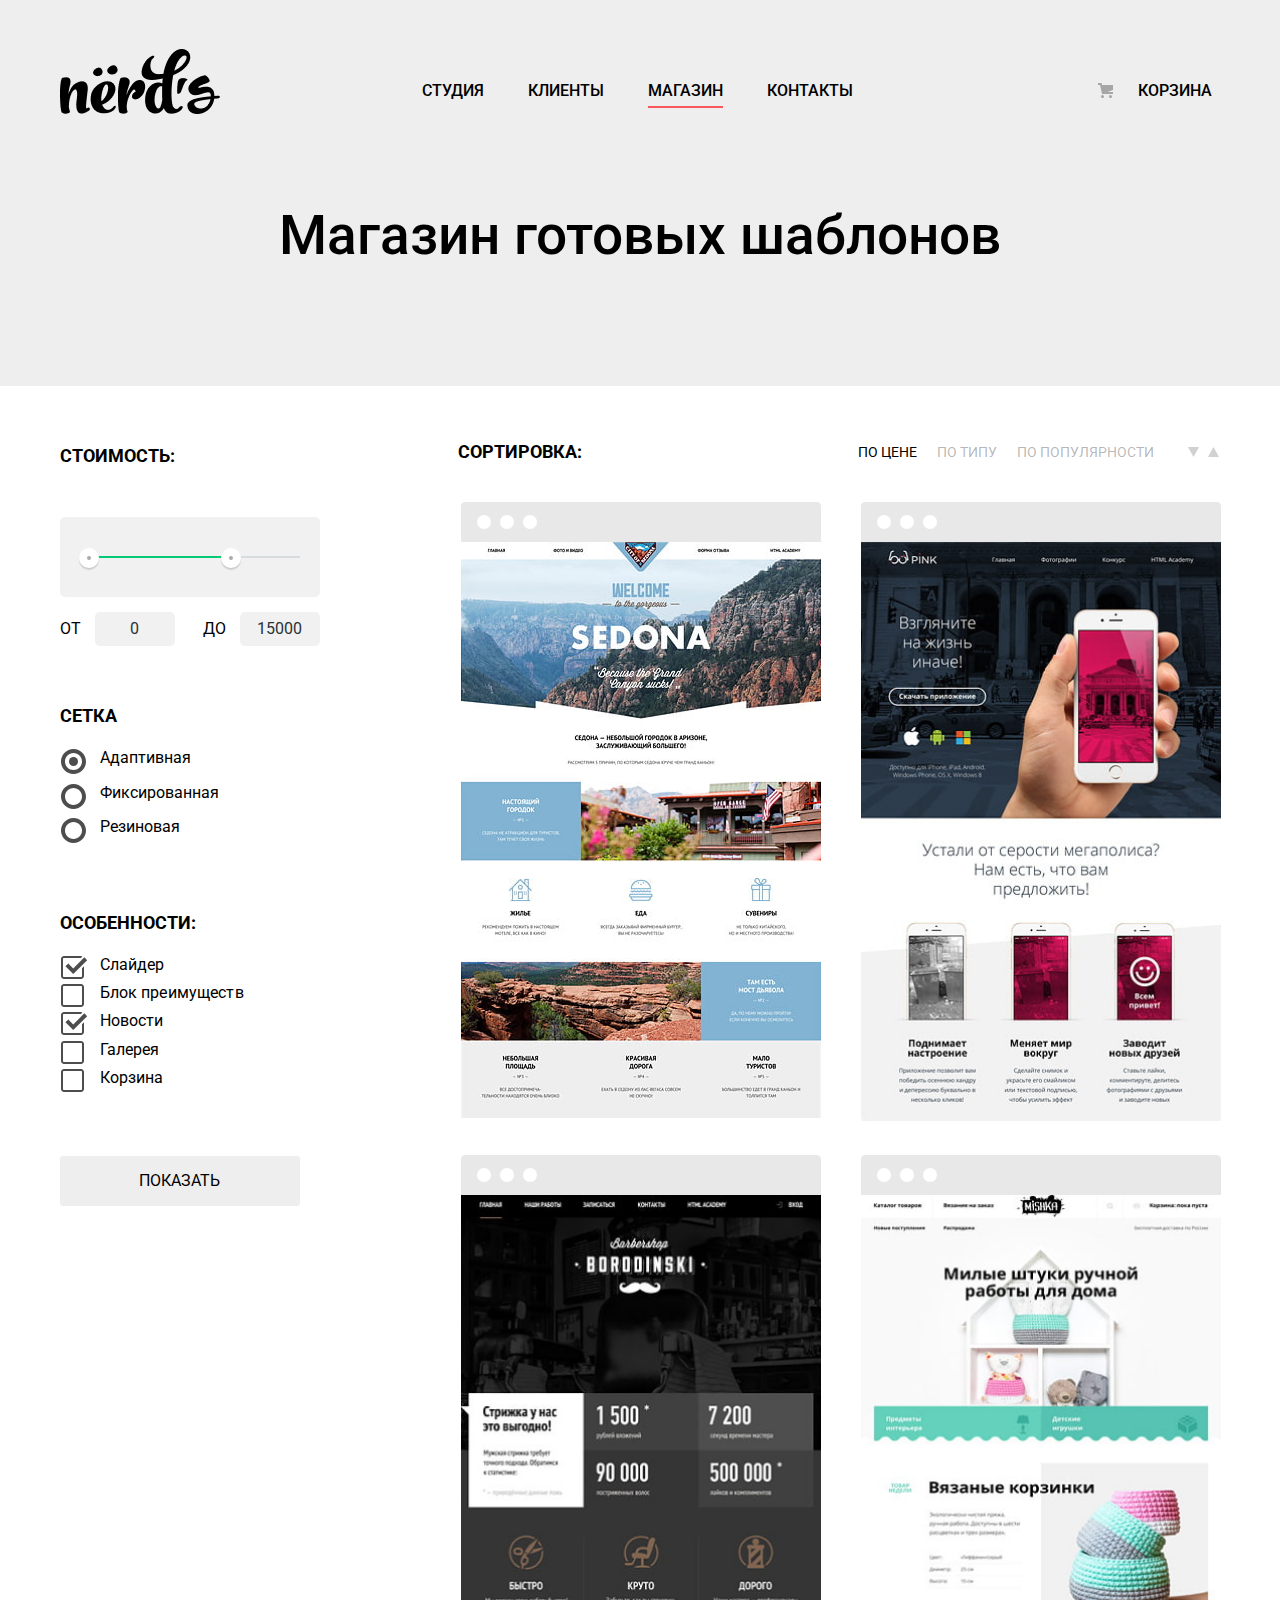
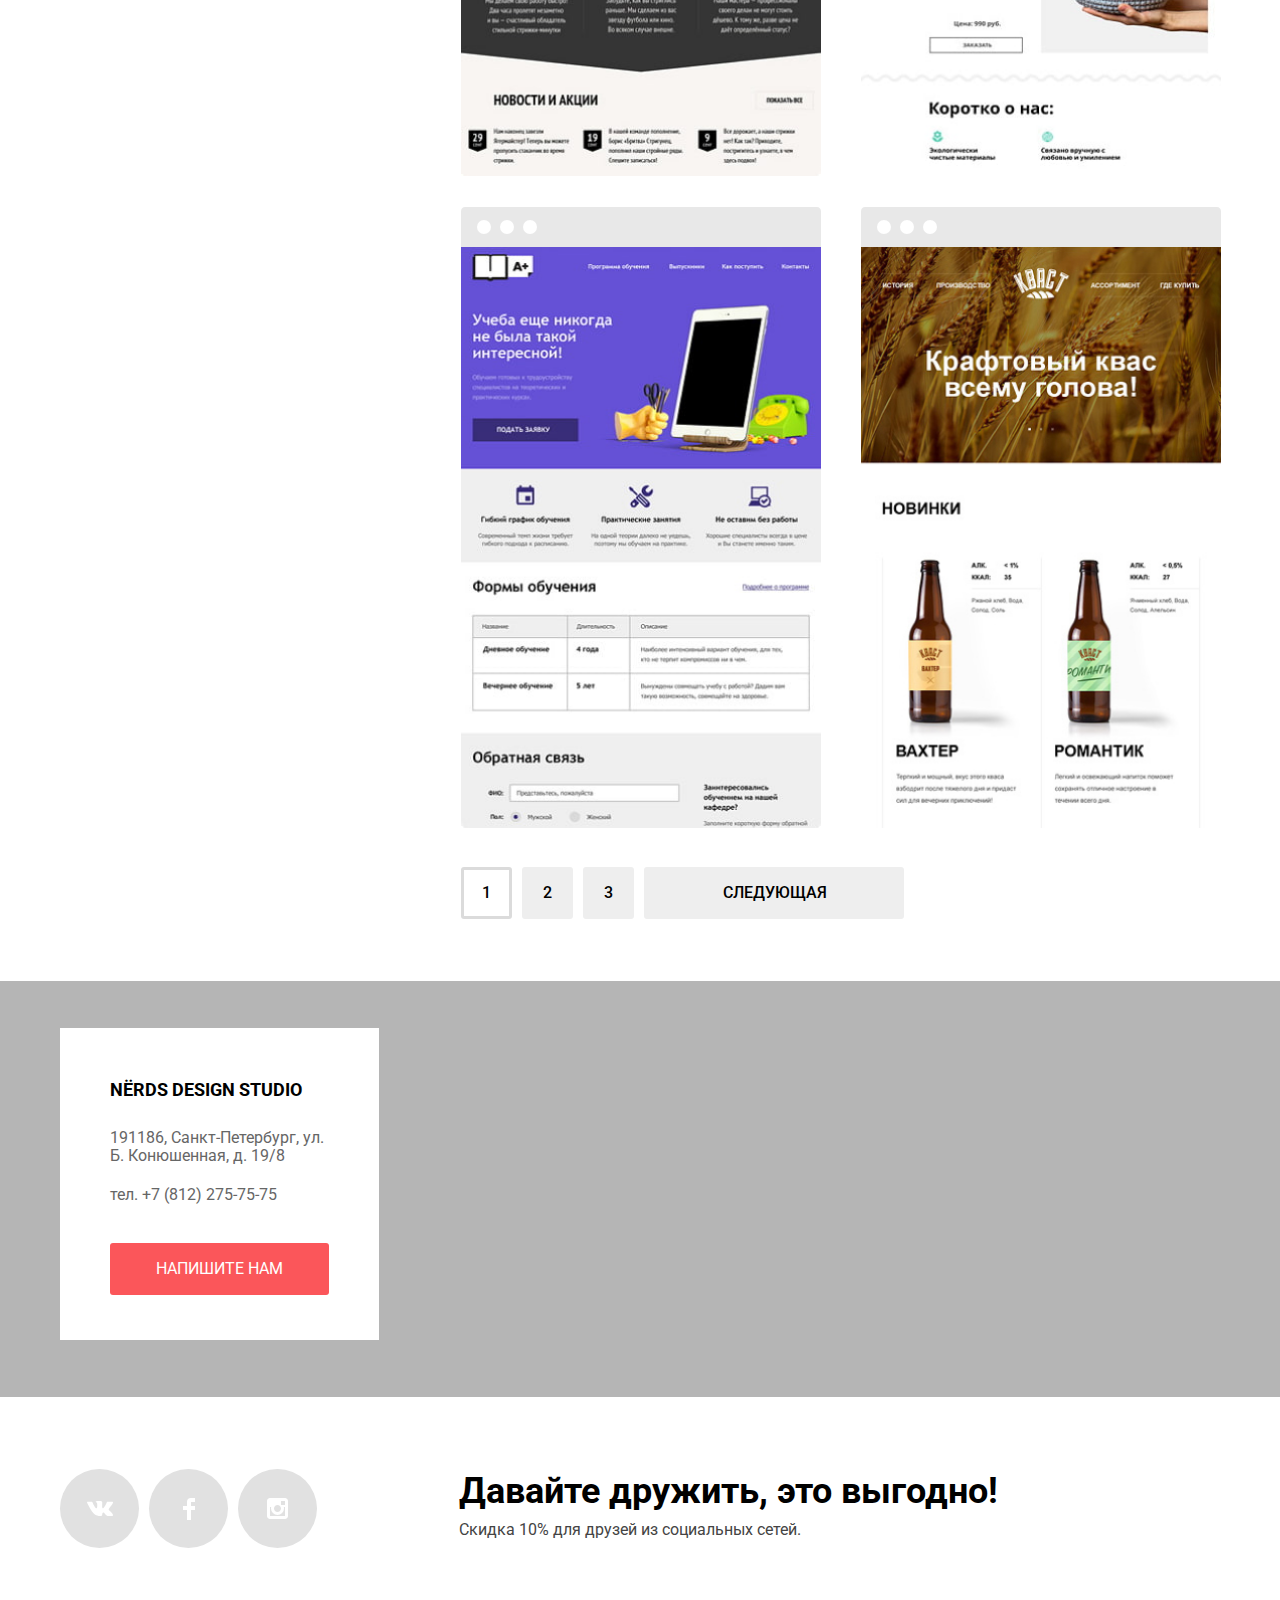
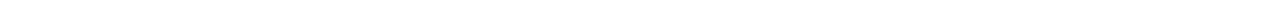
==== commit 7de44d7c: "вторая попытка" ====
--- a/catalog.html
+++ b/catalog.html
@@ -4,9 +4,9 @@
 <head>
   <meta charset="utf-8">
   <title>HTML Academy: Нёрдс</title>
-  <link rel="stylesheet" href="https://fonts.googleapis.com/css2?family=Roboto:wght@400;700&display=swap">
+  <link rel="stylesheet" href="https://fonts.googleapis.com/css2?family=Roboto:wght@400;500;700&display=swap">
   <link rel="stylesheet" href="css/normalize.css">
-  <link rel="stylesheet" href="css/style.css">
+  <link rel="stylesheet" href="css/style.min.css">
 </head>
 
 <body class="page-body">
@@ -43,8 +43,8 @@
                 <div class="scale">
                   <div class="bar"></div>
                 </div>
-                <div class="toggle toggle-min"></div>
-                <div class="toggle toggle-max"></div>
+                <div class="toggle toggle-min" title="ползунок минимум"></div>
+                <div class="toggle toggle-max" title="ползунок максимум"></div>
               </div>
               <div class="price-controls">
                 <label class="min-price">от <input name="min-price" type="text" value="0"></label>
@@ -187,7 +187,7 @@
           </div>
           <div class="catalog-template">
             <a href="#">
-              <img src="img/catalog-a+.jpg" width="360" height="576" alt="Шаблон A+">
+              <img src="img/catalog-a.jpg" width="360" height="576" alt="Шаблон A+">
             </a>
             <div class="catalog-popup">
               <a href="#">
@@ -218,7 +218,7 @@
         </ul>
       </section>
     </div>
-    <sectv class="map-wrapper">
+    <section class="map-wrapper">
       <iframe
         src="https://yandex.ru/map-widget/v1/?um=constructor%3A0da719b83099ced85a7360a81502c2350b32536cdaef0779f9d6f8efe23a999d&amp;source=constructor"
         width="1440" height="416"></iframe>
@@ -228,13 +228,13 @@
           <b>NЁRDS DESIGN STUDIO</b>
           <div class="address">
             191186, Санкт-Петербург, ул. Б. Конюшенная, д. 19/8
-            <p class="address-phone"><a class="address-phone-link" href="tel.:78122757575">тел. +7 (812) 275-75-75</a>
+            <p class="address-phone"><a class="address-phone-link" href="tel:78122757575">тел. +7 (812) 275-75-75</a>
             </p>
           </div>
           <a href="writeus.html" class="button writeus-button send-us-form-button send-us-popup-button">Напишите нам</a>
         </div>
       </section>
-      </div>
+    </section>
   </main>
   <footer class="wrapper-content footer">
     <div class="footer-social">
@@ -270,7 +270,7 @@
     </form>
     <button class="modal-close" type="button">Закрыть</button>
   </section>
-  <script src="js/script.js"></script>
+  <script src="js/script.min.js"></script>
 </body>
 
 </html>--- a/css/style.min.css
+++ b/css/style.min.css
@@ -0,0 +1 @@
+:root{--basic:#EEEEEE;--black:#000000;--white:#FFFFFF;--brown:#283136;--sites-btn:#FB565A;--sites-active:#D7373B;--sites-focus:#E74246;--application-btn:#00CA74;--application-hover:#00BC6C;--application-active:#00AA62;--presentation-btn:#EFC84A;--presentation-focus:#EAB534;--prexentation-active:#E5A722}ul{list-style:none;margin:0;padding:0}p{font-size:16px;line-height:24px;color:var(--brown)}a{text-decoration:none}img{max-width:100%;height:auto}.page-body{font-family:Roboto,Arial,sans-serif;min-width:1170px}.wrapper-content{box-sizing:border-box;width:1200px;margin:0 auto;padding:0 20px}.main-header{height:114px;background-color:var(--basic)}.header-wrapper{display:flex;justify-content:flex-start}.header-logo-nav{padding-top:48px;padding-right:202px}.header-logo-nav[href]:focus,.header-logo-nav[href]:hover{opacity:.8}.header-logo-nav[href]:active{opacity:.3}.header-site-nav{line-height:30px;display:flex;padding:0;padding-top:76px;padding-right:245px;list-style:none;text-transform:uppercase;font-weight:500;justify-content:start;flex-wrap:wrap}.header-site-nav li{margin-left:44px}.header-site-nav li:first-child{margin-left:0}.header-cart-nav{line-height:30px;margin-top:76px;margin-bottom:0;padding:0;list-style:none;text-transform:uppercase;font-weight:500}.header-cart-nav li{position:relative;padding-left:40px}.header-cart-nav li::before{position:absolute;top:7px;left:0;width:15px;height:15px;content:'';background-image:url(../img/cart-icon.svg);background-repeat:no-repeat;background-position:0 0}.header-cart-nav-link,.header-site-nav-link{display:inline-block;vertical-align:top;color:var(--black)}.header-cart-nav-link[href]:focus,.header-cart-nav-link[href]:hover,.header-site-nav-link[href]:focus,.header-site-nav-link[href]:hover{color:var(--sites-btn)}.header-cart-nav-link:active,.header-site-nav-link:active{color:var(--black);border-bottom:2px solid var(--sites-btn)}.header-site-nav-link--active{color:var(--black);border-bottom:2px solid var(--sites-btn)}.visually-hidden{position:absolute;clip:rect(0,0,0,0);width:1px;height:1px}.slider{position:relative;background-color:var(--basic)}.slider-controls{font-size:0;position:absolute;z-index:100;bottom:104px;left:50%;width:160px;height:18px;text-align:center}.slider-controls label{position:relative;display:inline-block;width:18px;height:18px;padding:8px;cursor:pointer;vertical-align:top;border-radius:50%}.slider-controls label::after{position:absolute;z-index:1;top:8px;left:8px;width:18px;height:18px;content:'';border-radius:50%;background:var(--white)}.slider-list{margin:0;padding:0;list-style:none}.slider-item{display:none;padding:78px 0 80px 0}.slider-item:nth-child(1){background-image:url(../img/slide1.png);background-repeat:no-repeat;background-position:93% 18px}.slider-item:nth-child(2){background-image:url(../img/slide2.png);background-repeat:no-repeat;background-position:100% 0}.slider-item:nth-child(3){background-image:url(../img/slide3.png);background-repeat:no-repeat;background-position:100% 20px}#product-1:checked~.slider-list .slider-item:nth-child(1){display:block}#product-2:checked~.slider-list .slider-item:nth-child(2){display:block}#product-3:checked~.slider-list .slider-item:nth-child(3){display:block}#product-1:checked~.slider-controls .slider-controls-item--1::before,#product-2:checked~.slider-controls .slider-controls-item--2::before,#product-3:checked~.slider-controls .slider-controls-item--3::before{position:absolute;z-index:2;top:50%;left:50%;width:4px;height:4px;margin:-4px;content:'';border:2px solid #c1c1c1;border-radius:50%;background-color:inherit}.slider-item h3{font-size:55px;font-weight:500;line-height:55px;max-width:600px;margin:0;margin-bottom:27px;color:var(--black)}.slider-item p{max-width:430px;margin:0;margin-bottom:38px}.button{font-size:16px;line-height:18px;display:block;max-width:240px;padding:16px 0;text-align:center;text-decoration:none;text-transform:uppercase;color:var(--white);border:none;border-radius:3px;background-color:var(--sites-btn)}.button:focus,.button:hover{background-color:var(--sites-focus)}.button:active{color:rgba(255,255,255,.3);background-color:var(--sites-active);box-shadow:0 3px rgba(0,0,0,.1) inset}.service,.service-item{display:flex;justify-content:space-between;flex-wrap:wrap}.service{margin-top:80px;padding-right:60px;padding-bottom:80px}.service p{color:var(--brown)}.service-item{width:100%;margin:0;padding:0;list-style:none}.service-item li{padding-bottom:10px;flex-basis:300px}.service-item h3,.service-item p{margin:0}.service-item img{padding-bottom:22px}.service-item h3{font-size:24px;font-weight:700;font-style:normal;font-stretch:normal;line-height:26px;padding-bottom:16px;letter-spacing:normal;text-transform:uppercase;color:var(--black)}.service-item p{width:280px;padding-bottom:32px}.service-item-button{width:160px;padding-top:17px;padding-bottom:17px;color:var(--white)}.service-item-button-pink{background-color:var(--sites-btn)}.service-item-button-pink:focus,.service-item-button-pink:hover{background-color:var(--sites-focus)}.service-item-button-pink:active{color:rgba(255,255,255,.3);background-color:var(--sites-active);box-shadow:inset 0 3px 0 0 rgba(0,1,1,.1)}.service-item-button-green{background-color:var(--application-btn)}.service-item-button-green:focus,.service-item-button-green:hover{background-color:var(--application-hover)}.service-item-button-green:active{color:rgba(255,255,255,.3);background-color:var(--application-active);box-shadow:inset 0 3px 0 0 rgba(0,1,1,.1)}.service-item-button-yellow{background-color:var(--presentation-btn)}.service-item-button-yellow:focus,.service-item-button-yellow:hover{background-color:var(--presentation-focus)}.service-item-button-yellow:active{color:rgba(255,255,255,.3);background-color:var(--prexentation-active);box-shadow:inset 0 3px 0 0 rgba(0,1,1,.1)}.about{display:flex;margin-bottom:45px;border-top:2px solid var(--basic)}.about-description{font-weight:400;line-height:24px;margin-top:27px;padding-right:150px;color:var(--brown);flex-basis:660px;flex-grow:1}.about-description-title{font-size:45px;font-weight:500;line-height:45px;margin-bottom:34px;color:var(--black)}.about-description-text{margin-bottom:22px}.about-description-title-list{font-weight:700;display:inline-block;margin-bottom:20px;vertical-align:top;text-transform:uppercase;color:var(--black)}.about-description ul{margin:3px;padding:0;list-style:none}.about-description li{position:relative;padding-right:0;padding-bottom:25px;padding-left:32px}.about-description li:before{position:absolute;top:10px;left:-3px;width:25px;height:2px;content:'';background-color:var(--sites-btn)}.about-facts p{font-weight:700;line-height:24px;margin:0;text-align:center;text-transform:uppercase;color:var(--black)}.about-facts ul{display:flex;margin-top:11px;padding:0;list-style:none;color:var(--brown);justify-content:space-between}.about-facts li{font-weight:400;margin-top:43px}.about-facts span{font-size:45px;font-weight:700;display:inline-block;margin-bottom:24px;vertical-align:top;color:var(--black)}.about-facts{padding-top:282px;background-image:url(../img/facts.png);background-repeat:no-repeat;background-position:10% 37px;flex-basis:365px}.table-specifications{padding-top:47px}.brands{margin-bottom:78px;padding-top:60px;padding-bottom:23px;border-top:2px solid var(--basic);border-bottom:2px solid var(--basic)}.brands-list{display:flex;margin:0;margin-right:44px;margin-left:30px;padding:0;list-style:none;flex-wrap:wrap;justify-content:space-between}.brands-item{position:relative}.brands-item:after{position:absolute;top:-30px;right:-50px;bottom:0;width:2px;height:52px;margin-top:auto;margin-bottom:auto;content:'';background-color:var(--basic)}.brands-item:last-child:after{width:0;height:0}.brands-item img{opacity:.2}.brands-item img:hover{opacity:1}.map-wrapper{position:relative;display:flex;height:416px;background-color:#b5b5b5;justify-content:center}.map-wrapper iframe{z-index:20;width:100%;min-width:1200px;border:none}.map-container{position:absolute;z-index:30;top:-8px;right:0;left:0}.map-address{line-height:18px;box-sizing:border-box;width:319px;margin-top:55px;padding-top:47px;padding-right:50px;padding-bottom:45px;padding-left:50px;background-color:var(--white)}.map-address b{font-size:18px;font-weight:700;line-height:30px;display:inline-block;margin-bottom:24px;vertical-align:top;color:var(--black)}.map-address .address{font-weight:400;font-style:normal;margin-bottom:16px;padding-right:5px;color:#666}.map-address .address-phone{font-weight:400;font-style:normal;margin-top:18px;color:#666}.address-phone-link{color:#666}.writeus-button{width:219px}.map-wrapper{align-items:center}.footer-social{display:flex;margin:72px auto}.footer-social a{position:relative;display:inline-block;width:79px;height:79px;vertical-align:top;border-radius:50%;background-color:#e1e1e1}.footer-social ul{display:flex;width:399px;margin:0;padding:0;list-style:none;flex-wrap:wrap}.footer-social li{margin-right:10px}.footer-social a::after{position:absolute;top:0;right:0;bottom:0;left:0;margin-top:auto;margin-right:auto;margin-bottom:auto;margin-left:auto;content:'';background-repeat:no-repeat;background-position:0 0}.vk-icon::after{width:26px;height:15px;background-image:url(../img/vk-icon.svg)}.fb-icon::after{width:12px;height:22px;background-image:url(../img/fb-icon.svg)}.in-icon::after{width:21px;height:21px;background-image:url(../img/in-icon.svg)}.footer-social a:focus,.footer-social a:hover{background-color:var(--sites-focus)}.footer-social a:active{background-color:var(--sites-active);box-shadow:inset 0 3px 0 0 rgba(0,1,1,.1)}.fb-icon:active::after,.in-icon:active::after,.vk-icon:active::after{opacity:.3}.footer-discount{flex-grow:1}.footer-discount b{font-size:36px;font-weight:700;line-height:36px;display:block;margin-top:4px;margin-bottom:10px;color:var(--black)}.footer-discount span{font-weight:400;line-height:22px;color:#444}@keyframes bounce{0%{transform:translateY(-2000px);will-change:transform}70%{transform:translateY(30px);will-change:transform}90%{transform:translateY(-10px);will-change:transform}100%{transform:translateY(0);will-change:transform}}@keyframes shake{0%,100%{transform:translateX(0);will-change:transform}10%,30%,50%,70%,90%{transform:translateX(-10px);will-change:transform}20%,40%,60%,80%{transform:translateX(10px);will-change:transform}}.modal{position:fixed;z-index:50;top:120px;left:50%;display:none;box-sizing:border-box;width:960px;margin-left:-480px;padding-top:68px;padding-right:90px;padding-bottom:83px;padding-left:98px;background-color:var(--white);box-shadow:0 20px 40px 0 #5e5e5e}.modal-show{display:block;animation:bounce .6s}.modal-error{animation:shake .6s}.wrapper-modal{display:flex;justify-content:space-between}.modal h2{font-size:45px;font-weight:500;line-height:45px;margin-top:0;margin-bottom:25px}.modal-close{font-size:0;position:absolute;top:79px;right:100px;width:21px;height:21px;cursor:pointer;opacity:.3;border:0;outline:0;background-color:transparent;background-image:url(../img/button-close.svg)}.modal-close:focus,.modal-close:hover{opacity:1}.modal-close:active{opacity:.1}.send-us-form input[type=email],.send-us-form input[type=text],.send-us-form textarea{color:#444;border:2px solid #d7dcde;outline:0}.send-us-form input[type=email],.send-us-form input[type=text]{box-sizing:border-box;width:360px;padding-top:13px;padding-bottom:13px;padding-left:15px}.send-us-form textarea{box-sizing:border-box;width:740px;padding-top:11px;padding-bottom:13px;padding-left:15px}.send-us-form input[type=email]:hover,.send-us-form input[type=text]:hover,.send-us-form textarea:hover{border:2px solid #b4b9bb;outline:0}.send-us-form input[type=email]:focus,.send-us-form input[type=text]:focus,.send-us-form textarea:focus{color:var(--black);border:2px solid var(--black)}.send-us-form input::placeholder,.send-us-form textarea::placeholder{font-weight:400px;opacity:1}.send-us-form input[type=email]:invalid{color:var(--sites-focus);border-color:var(--sites-focus)}.send-us-form-button{width:260px;margin-top:25px;padding-top:17px;padding-bottom:17px;color:var(--white);background-color:var(--sites-btn)}.send-us-popup-button{width:219px;margin-top:36px}.send-us-form-button:focus,.send-us-form-button:hover{background-color:var(--sites-focus)}.send-us-form-button:active{color:rgba(255,255,255,.3);background-color:var(--sites-active);box-shadow:inset 0 3px 0 0 rgba(0,1,1,.1)}.intro{padding-top:94px;padding-bottom:123px;background-color:var(--basic)}.intro h1{margin:0;padding:0}.page-title{font-family:Roboto,Arial,sans-serif;font-size:55px;font-weight:500;line-height:55px;text-align:center}.catalog{display:flex;justify-content:center}.catalog-list{display:flex;width:760px;margin-right:auto;padding-left:79px;list-style:none;flex-wrap:wrap;justify-content:space-between}.catalog-sorting{display:flex;margin:0;margin-left:76px;padding:0;padding-top:38px;padding-bottom:22px;align-items:center}.catalog-sorting h2{font-family:Roboto,Arial,sans-serif;font-size:18px;font-weight:700;letter-spacing:normal;text-transform:uppercase}.sort-list{display:flex;padding-left:276px;list-style:none;color:var(--black)}.sort-list li{padding-right:20px;text-transform:uppercase}.catalog-list .catalog-template{position:relative;margin-bottom:27px;padding-top:40px;flex-basis:360px}.catalog-list .catalog-template::before{position:absolute;top:0;width:360px;height:40px;content:'';opacity:.12;background-color:var(--white);background-image:url(../img/browser.svg);background-repeat:no-repeat;background-position:0 0}.catalog-list .catalog-template:hover::before{opacity:1}.catalog-list .catalog-template:hover{box-shadow:0 6px 15px 0 rgba(0,1,1,.25)}.catalog-popup-caption a{color:var(--black)}.catalog-popup-caption:focus,.catalog-popup-caption:hover{color:var(--sites-btn)}.catalog-popup-caption:active{color:rgba(0,0,0,.3)}.catalog-popup-caption{font-size:18px;font-weight:700px;line-height:30px;text-transform:uppercase;color:#666}.catalog-popup{font-weight:400;position:absolute;z-index:1;bottom:0;overflow-y:auto;width:360px;max-height:580px;padding-top:1px;padding-bottom:1px;text-align:center;opacity:0;color:#666;background-color:var(--basic);align-items:center}.catalog-template:hover .catalog-popup{opacity:1}.catalog-template{width:190px}.catalog-popup p{width:230px;margin:0 auto}.catalog-popup h3{margin-top:26px;margin-bottom:7px;color:var(--black)}.catalog-popup-button{width:200px;margin-top:31px;margin-right:auto;margin-bottom:43px;margin-left:auto;color:var(--white);background-color:var(--sites-btn)}.catalog-popup-button:focus,.catalog-popup-button:hover{background-color:var(--sites-focus)}.catalog-popup-button:active{color:var(--white);background-color:var(--sites-active);box-shadow:inset 0 3px 0 0 rgba(0,1,1,.1)}.sort-list-up{position:relative;padding-left:20px}.sort-list-up::before{position:absolute;top:5px;right:0;width:11px;height:10px;content:'';transform:rotate(180deg);opacity:.2;background-image:url(../img/icon-sort.svg)}.sort-list-down:hover::before,.sort-list-up:hover::before{opacity:.4}.sort-list-down:active::before,.sort-list-up:active::before{opacity:1}.sort-list-down{position:relative;padding-right:25px}.sort-list-down::before{position:absolute;top:5px;right:0;width:11px;height:10px;content:'';opacity:.2;background-image:url(../img/icon-sort.svg)}.sort-list-item{font-size:14px;color:rgba(0,0,0,.3)}.sort-list-item:focus,.sort-list-item:hover{color:rgba(0,0,0,.6)}.sort-list-item:active{color:var(--black)}.sort-list-item--active{color:var(--black)}.filter-item{width:322px;margin:0;margin:58px auto;padding:0;border:none}.range-filter{width:260px;margin-top:49px}.filter-item legend{font-size:18px;font-weight:700;line-height:24px;text-transform:uppercase}.range-controls{position:relative;height:41px;margin-bottom:15px;padding-top:39px;padding-right:20px;padding-left:20px;border-radius:5px;background-color:#f1f1f1}.range-controls .scale{height:2px;background:#d7dcde}.range-controls .bar{width:70%;height:2px;background:var(--application-btn)}.range-controls .toggle{position:absolute;top:31px;left:0;width:4px;height:4px;padding:0;cursor:pointer;border:8px solid var(--white);border-radius:50%;background-color:#ababab;box-shadow:0 2px 1px 0 #cfcfcf}.range-controls .toggle-min{left:19px}.range-controls .toggle-max{left:161px}.price-controls{font-size:0}.price-controls label{font-size:16px;display:inline-block;width:50%;vertical-align:top;text-transform:uppercase}.price-controls input{font-family:Roboto,Arial,sans-serif;font-size:16px;width:60px;margin-left:10px;padding:8px 10px;text-align:center;color:var(--brown);border:none;border-radius:5px;background:#f1f1f1}.max-price{text-align:right}.pagination-list{font-weight:500;display:flex;max-width:760px;margin:0;padding-top:7px;padding-bottom:52px;padding-left:79px;list-style:none;flex-wrap:wrap;justify-content:flex-start;align-items:center}.pagination-item{padding-bottom:10px}.pagination-item a,.pagination-item a:link,.pagination-item a:visited{display:block;margin-right:10px;padding:17px 21px;color:var(--black);border-radius:3px;background-color:var(--basic);box-shadow:none}.pagination-item a:focus,.pagination-item a:hover{color:#000;background-color:#dfdfdf;box-shadow:inset 0 3px 0 0 rgba(0,1,1,.1)}.pagination-item a:active{color:rgba(0,0,0,.3);background-color:#d5d5d5;box-shadow:inset 0 3px 0 0 rgba(0,1,1,.1)}.pagination-item:last-child a{padding-right:77px;padding-left:79px;text-transform:uppercase}.pagination-item:last-child a:focus,.pagination-item:last-child a:hover{background-color:#dfdfdf}.pagination-item:last-child a:active{background-color:#d5d5d5;box-shadow:inset 0 3px 0 0 rgba(0,1,1,.1)}.pagination-item-active a,.pagination-item-active a:active,.pagination-item-active a:focus,.pagination-item-active a:hover{padding:14px 18px;cursor:default;border:3px solid #dbdbdb;background-color:var(--white);box-shadow:none}.catalog-filter-grid-group ul{display:block;margin:0;margin-top:21px;padding:0;list-style:none}.filter-option{padding-bottom:16px}.radio{position:relative;padding-left:40px}.radio:focus,.radio:hover{opacity:.6}.radio:active{opacity:1}.radio:disabled{opacity:.25}.radio-input{position:absolute;clip:rect(0 0 0 0);appearance:none}.radio-box{position:absolute;width:25px;height:25px;margin-left:-39px;background-image:url(../img/radio-off.svg)}.radio-input:checked+.radio-box{background-image:url(../img/radio-on.svg)}.catalog-filter-features ul{display:block;margin:0;margin-top:21px;padding:0;list-style:none}.filter-color{padding-bottom:10px}.option{display:block}.check{font-size:16px;position:relative;padding-left:40px;letter-spacing:.14px}.check:focus,.check:hover{opacity:.6}.check:active{opacity:1}.check:disabled{opacity:.25}.check-input{position:absolute;clip:rect(0 0 0 0);appearance:none}.check-box{position:absolute;width:23px;height:23px;margin-left:-39px;background-image:url(../img/checkbox-off.svg)}.check-input:checked+.check-box{width:27px;background-image:url(../img/checkbox-on.svg)}.filter-button{width:260px;height:50px;color:var(--black);background-color:var(--basic)}.filter-button:focus,.filter-button:hover{background-color:#dfdfdf}.filter-button:active{color:rgba(0,0,0,.3);background-color:rgba(0,1,1,.1)}